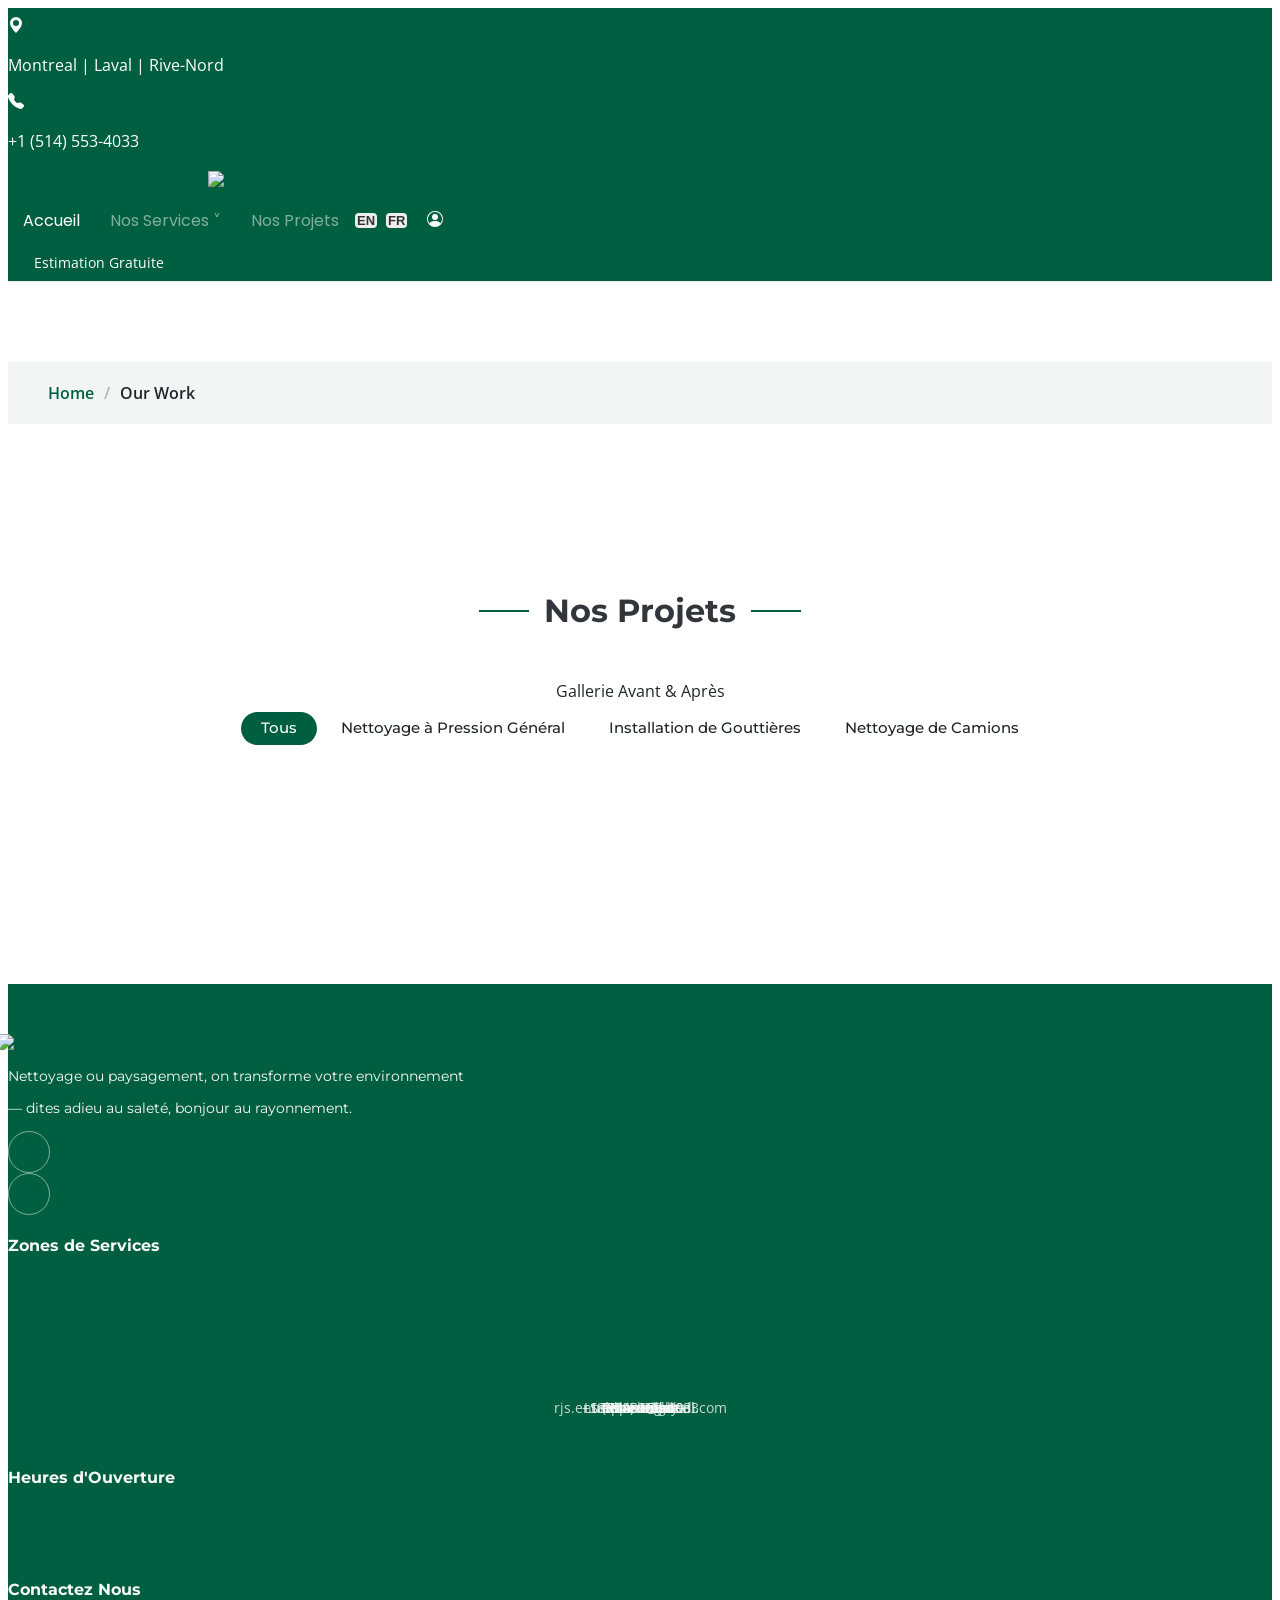
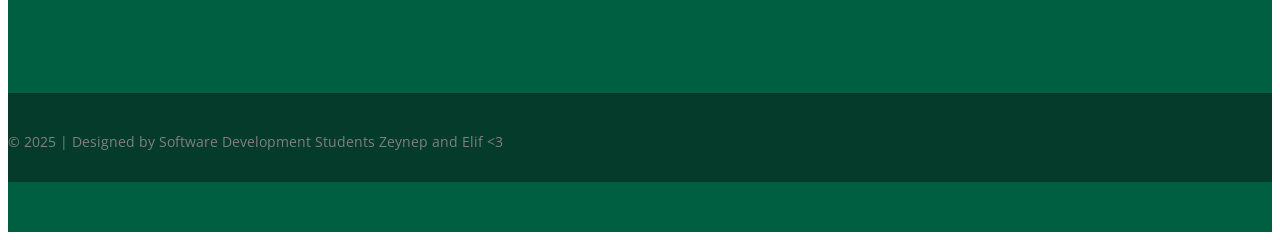
==== Append/Append/portfolio-details.html @ 07cd7de1 "updated the new header for the rest of the pages" ====
<!DOCTYPE html>
<html lang="en">

<head>
  <meta charset="utf-8">
  <meta content="width=device-width, initial-scale=1.0" name="viewport">
  <title>Our Work - RJS Entretien</title>

  <!-- TAB LOGOS -->
  <link rel="icon" href="assets/img/Black on Transparent Shape Only.png" media="(prefers-color-scheme: light)">
  <link rel="icon" href="assets/img/White on Transparent Shape Only.png" media="(prefers-color-scheme: dark)">

  <!-- FONTS -->
  <link href="https://fonts.googleapis.com" rel="preconnect">
  <link href="https://fonts.gstatic.com" rel="preconnect" crossorigin>
  <link href="https://fonts.googleapis.com/css2?family=Open+Sans:ital,wght@0,300;0,400;0,500;0,600;0,700;0,800;1,300;1,400;1,500;1,600;1,700;1,800&family=Montserrat:ital,wght@0,100;0,200;0,300;0,400;0,500;0,600;0,700;0,800;0,900;1,100;1,200;1,300;1,400;1,500;1,600;1,700;1,800;1,900&family=Poppins:ital,wght@0,100;0,200;0,300;0,400;0,500;0,600;0,700;0,800;0,900;1,100;1,200;1,300;1,400;1,500;1,600;1,700;1,800;1,900&display=swap" rel="stylesheet">

  <!-- VENDOR CSS FILES -->
  <link href="assets/vendor/bootstrap/css/bootstrap.min.css" rel="stylesheet">
  <link href="assets/vendor/bootstrap-icons/bootstrap-icons.css" rel="stylesheet">
  <link href="assets/vendor/aos/aos.css" rel="stylesheet">
  <link href="assets/vendor/glightbox/css/glightbox.min.css" rel="stylesheet">
  <link href="assets/vendor/swiper/swiper-bundle.min.css" rel="stylesheet">

  <!-- MAIN CSS FILE -->
  <link href="assets/css/main.css" rel="stylesheet">
</head>

<body class="portfolio-details-page">

<header id="header" class="header d-flex align-items-center fixed-top"> 
  <div class="container-fluid d-flex align-items-center justify-content-between">
    <!-- Hamburger toggle icon (mobile only, left-most) -->
    <i class="mobile-nav-toggle d-xl-none bi bi-list"></i>

    <!-- LEFT: CONTACT INFO -->
    <div class="contact-info d-flex flex-column align-items-start">
      <div class="address d-flex align-items-center mb-2">
        <svg xmlns="http://www.w3.org/2000/svg" width="16" height="16" fill="white" class="bi bi-geo-alt-fill" viewBox="0 0 16 16">
          <path d="M8 16s6-5.686 6-10A6 6 0 0 0 2 6c0 4.314 6 10 6 10m0-7a3 3 0 1 1 0-6 3 3 0 0 1 0 6"/></svg>
          <p id="location" class="mb-0 ms-2">Montreal | Laval | North-Shore</p></div><div class="phone d-flex align-items-center">
            <svg xmlns="http://www.w3.org/2000/svg" width="16" height="16" fill="white" class="bi bi-telephone-fill" viewBox="0 0 16 16">
              <path fill-rule="evenodd" d="M1.885.511a1.745 1.745 0 0 1 2.61.163L6.29 2.98c.329.423.445.974.315 1.494l-.547 2.19a.68.68 0 0 0 .178.643l2.457 2.457a.68.68 0 0 0 .644.178l2.189-.547a1.75 1.75 0 0 1 1.494.315l2.306 1.794c.829.645.905 1.87.163 2.611l-1.034 1.034c-.74.74-1.846 1.065-2.877.702a18.6 18.6 0 0 1-7.01-4.42 18.6 18.6 0 0 1-4.42-7.009c-.362-1.03-.037-2.137.703-2.877z"/></svg>
              <p class="mb-0 ms-2">+1 (514) 553-4033</p></div></div>

    <!-- CENTER: LOGO --> <div class="logo-wrapper d-flex justify-content-center flex-grow-1">
    <a href="index.html" class="logo d-flex align-items-center">
      <img src="assets/img/White on Transparent without text.png" alt="LOGO" style="max-height: 80px;"></a></div>

    <!-- RIGHT: NAV + BUTTONS -->
    <div class="right-header d-flex flex-column align-items-end">
    <!-- TOP ROW: NAV + LANG + ADMIN -->
    <div style="display: flex; align-items: center;">
    <!-- NAV MENU -->
    <nav id="navmenu" class="navmenu"> <ul>
      <li><a id="home" href="index.html#hero" class="active">Home</a></li>
      <li class="dropdown"><a id="services" href="services-details.html">
        <span>Our Services</span> <i class="bi bi-chevron-down toggle-dropdown"></i></a> <ul> 
          <li><a id="all_services" href="#">All Services</a></li> 
          <li class="dropdown"><a id="general_washing" href="#"><span>General Pressure Washing</span> 
            <i class="bi bi-chevron-down toggle-dropdown"></i></a> <ul> 
              <li><a id="driveway" href="#">Driveway Cleaning</a></li> 
              <li><a id="pavement" href="#">Pavement Cleaning</a></li> 
              <li><a id="roof" href="#">Roof Cleaning</a></li> 
              <li><a id="walls" href="#">Exterior Wall Cleaning</a></li> 
              <li><a id="stairs" href="#">Exterior Stairs Cleaning</a></li> 
              <li><a id="deck" href="#">Deck Cleaning</a></li> 
              <li><a id="balcony" href="#">Balcony Cleaning</a></li> 
              <li><a id="graffiti" href="#">Graffiti Cleaning</a></li> 
              <li><a id="gutters" href="#">Gutter Cleaning</a></li> </ul> </li> 
              <li><a id="trucks" href="#">Truck Cleaning</a></li> 
              <li><a id="gutter_installation" href="#">Gutter Installation</a></li> 
              <li><a id="polymer" href="#">Polymer Sand Installation</a></li> 
              <li><a id="sealant" href="#">Sealant Installation</a></li> 
              <li><a id="stain" href="#">Anti-stain Treatment</a></li> 
              <li><a id="paint" href="#">Paint stripping</a></li> 
              <li class="dropdown"><a id="landscape" href="#"><span>Landscaping</span> <i class="bi bi-chevron-down toggle-dropdown"></i></a> <ul> 
                <li><a id="lawn" href="#">Lawn Mowing</a></li> 
                <li><a id="hedge" href="#">Hedge Trimming</a></li> 
                <li><a id="branch" href="#">Branch Cutting</a></li> </ul> </li> </ul> </li> 
                <li><a id="our_work" href="portfolio-details.html">Our Work</a></li> </ul> 
              </nav> 
    
    <!-- LANG BUTTONS --> 
    <div class="lang-buttons ms-3"> 
      <button onclick="loadLanguage('en')">EN</button> 
      <button onclick="loadLanguage('fr')">FR</button> </div> 
      
    <!-- ADMIN LOGIN --> 
    <a class="admin-login ms-3" href="#"> <svg xmlns="http://www.w3.org/2000/svg" width="16" height="16" fill="white" class="bi bi-person-circle" viewBox="0 0 16 16"> <path d="M11 6a3 3 0 1 1-6 0 3 3 0 0 1 6 0z"/> <path fill-rule="evenodd" d="M0 8a8 8 0 1 1 16 0A8 8 0 0 1 0 8m8-7a7 7 0 0 0-5.468 11.37C3.242 11.226 4.805 10 8 10s4.757 1.225 5.468 2.37A7 7 0 0 0 8 1z"/> </svg> </a> </div> 
    
    <!-- ESTIMATION BUTTON --> 
    <div class="d-flex align-items-center mt-2"> 
      <a id="estimation" class="btn-getstarted mb-2" href="starter-page.html">Get A Free Estimation</a> 
    </div> 
  </div> 
</div> 
</header>

  <main class="main">

    <!-- Page Title -->
    <div class="page-title" data-aos="fade">
      <div class="heading">
        <div class="container">
          <nav class="breadcrumbs">
            <div class="container">
              <ol>
                <li><a href="index.html">Home</a></li>
                <li class="current">Our Work</li>
              </ol>
            </div>
          </nav>
        </div>
      </div>
    </div><!-- End Page Title -->

    <!-- Portfolio Details Section -->
    <!-- Portfolio Section -->
    <section id="portfolio" class="portfolio section">

      <!-- Section Title -->
      <div class="container section-title" data-aos="fade-up">
        <h2 class="translate" data-key="our_work">Our Work</h2>
        <p id="before_after">Before & After Gallery</p>
      </div><!-- End Section Title -->

      <div class="container">

        <div class="isotope-layout" data-default-filter="*" data-layout="masonry" data-sort="original-order">

          <ul class="portfolio-filters isotope-filters" data-aos="fade-up" data-aos-delay="100">
            <li id="all" data-filter="*" class="filter-active">All</li>
            <li class="translate" data-key="general_washing" data-filter=".filter-app">Pressure Washing</li>
            <li class="translate" data-key="gutter_installation" data-filter=".filter-product">Gutter Cleaning</li>
            <li class="translate" data-key="trucks" data-filter=".filter-branding">Truck Cleaning</li>
          </ul><!-- End Portfolio Filters -->

          <div class="row gy-4 isotope-container" data-aos="fade-up" data-aos-delay="200">

            <div class="col-lg-4 col-md-6 portfolio-item isotope-item filter-app">
              <img src="assets/img/3b-a.jpg" class="img-fluid" alt="">
              <div class="portfolio-info">
                <a href="assets/img/3b-a.jpg" title="" data-gallery="portfolio-gallery-app" class="glightbox preview-link"><i class="bi bi-zoom-in"></i></a>
                <a href="portfolio-details.html" title="More Details" class="details-link"><i class="bi bi-link-45deg"></i></a>
              </div>
            </div><!-- End Portfolio Item -->

            <div class="col-lg-4 col-md-6 portfolio-item isotope-item filter-product">
              <img src="assets/img/4b-a.jpg" class="img-fluid" alt="">
              <div class="portfolio-info">
                <a href="assets/img/4b-a.jpg" title="" data-gallery="portfolio-gallery-product" class="glightbox preview-link"><i class="bi bi-zoom-in"></i></a>
                <a href="portfolio-details.html" title="More Details" class="details-link"><i class="bi bi-link-45deg"></i></a>
              </div>
            </div><!-- End Portfolio Item -->

            <div class="col-lg-4 col-md-6 portfolio-item isotope-item filter-branding">
              <img src="assets/img/7b-a.jpg" class="img-fluid" alt="">
              <div class="portfolio-info">
                <a href="assets/img/7b-a.jpg" title="" data-gallery="portfolio-gallery-branding" class="glightbox preview-link"><i class="bi bi-zoom-in"></i></a>
                <a href="portfolio-details.html" title="More Details" class="details-link"><i class="bi bi-link-45deg"></i></a>
              </div>
            </div><!-- End Portfolio Item -->

            <div class="col-lg-4 col-md-6 portfolio-item isotope-item filter-app">
              <img src="assets/img/1b-a.jpg" class="img-fluid" alt="">
              <div class="portfolio-info">
                <a href="assets/img/1b-a.jpg" title="" data-gallery="portfolio-gallery-app" class="glightbox preview-link"><i class="bi bi-zoom-in"></i></a>
                <a href="portfolio-details.html" title="More Details" class="details-link"><i class="bi bi-link-45deg"></i></a>
              </div>
            </div><!-- End Portfolio Item -->

            <div class="col-lg-4 col-md-6 portfolio-item isotope-item filter-product">
              <img src="assets/img/6b-a.jpg" class="img-fluid" alt="">
              <div class="portfolio-info">
                <a href="assets/img/6b-a.jpg" title="" data-gallery="portfolio-gallery-product" class="glightbox preview-link"><i class="bi bi-zoom-in"></i></a>
                <a href="portfolio-details.html" title="More Details" class="details-link"><i class="bi bi-link-45deg"></i></a>
              </div>
            </div><!-- End Portfolio Item -->

            <div class="col-lg-4 col-md-6 portfolio-item isotope-item filter-branding">
              <img src="assets/img/2b-a.jpg" class="img-fluid" alt="">
              <div class="portfolio-info">
                <a href="assets/img/2b-a.jpg" title="" data-gallery="portfolio-gallery-branding" class="glightbox preview-link"><i class="bi bi-zoom-in"></i></a>
                <a href="portfolio-details.html" title="More Details" class="details-link"><i class="bi bi-link-45deg"></i></a>
              </div>
            </div><!-- End Portfolio Item -->

            <div class="col-lg-4 col-md-6 portfolio-item isotope-item filter-app">
              <img src="assets/img/5b-a.jpg" class="img-fluid" alt="">
              <div class="portfolio-info">
                <a href="assets/img/5b-a.jpg" title="" data-gallery="portfolio-gallery-app" class="glightbox preview-link"><i class="bi bi-zoom-in"></i></a>
                <a href="portfolio-details.html" title="More Details" class="details-link"><i class="bi bi-link-45deg"></i></a>
              </div>
            </div><!-- End Portfolio Item -->

          </div><!-- End Portfolio Container -->

        </div>

      </div>

    </section><!-- /Portfolio Section -->

    </section><!-- /Portfolio Details Section -->

  </main>

  <footer id="footer" class="footer position-relative light-background">

    <div class="container footer-top">
        <div class="row gy-4">
        <div class="col-lg-5 col-md-12 footer-about">
            <a href="index.html" class="logo d-flex">
                <img src="assets/img/White on Transparent without text.png" alt="LOGO" style="max-height: 100px; margin-left: -210px;">
            </a>
            <p id="slogan">Dirt's worst nightmare.</p><p id="slogan2">We bring the pressure, you enjoy the shine.</p>
            <div class="social-links d-flex mt-4">
            <a href=""><i class="bi bi-facebook"></i></a>
            <a href=""><i class="bi bi-instagram"></i></a>
            </div>
        </div>
    
        <div class="col-lg-2 col-6 footer-links">
            <h4 class="translate" data-key="services_areas">Service Zones</h4>
            <ul>
            <li><a href="#">Montreal</a></li>
            <li><a href="#">Rive-Nord</a></li>
            <li><a href="#">Repentigny</a></li>
            <li><a href="#">Laval</a></li>
            <li><a href="#">Mascouche</a></li>
            <li><a href="#">Terrebonne</a></li>
            <li><a href="#">Blainville</a></li>
            <li><a href="#">Saint-Eustache</a></li>
            </ul>
        </div>
    
        <div class="col-lg-2 col-6 footer-links">
            <h4 id="opening_hours">Opening Hours</h4>
            <ul>
            <li><a id="days" href="#">Monday - Friday</a></li>
            <li><a href="#">8h00 - 20h00</a></li>
            </ul>
        </div>
    
        <div class="col-lg-2 col-6 footer-links">
            <h4 id="contact">Contact Us</h4>
            <ul>
            <li><a href="#">+1 (514) 553-4033</a></li>
            <li><a href="#">rjs.entreprise@gmail.com</a></li>
            </ul>
        </div>
    
    
        </div>
    </div>
    
    <div class="container-fluid copyright text-center mt-4">
        <p>© <span>2025 | Designed by Software Development Students Zeynep and Elif <3</span><div class="credits">
        </div>
    </div>
    
    </footer>

  <!-- Scroll Top -->
  <a href="#" id="scroll-top" class="scroll-top d-flex align-items-center justify-content-center"><i class="bi bi-arrow-up-short"></i></a>

  <!-- Preloader -->
  <div id="preloader"></div>

  <!-- Vendor JS Files -->
  <script src="assets/vendor/bootstrap/js/bootstrap.bundle.min.js"></script>
  <script src="assets/vendor/php-email-form/validate.js"></script>
  <script src="assets/vendor/aos/aos.js"></script>
  <script src="assets/vendor/glightbox/js/glightbox.min.js"></script>
  <script src="assets/vendor/purecounter/purecounter_vanilla.js"></script>
  <script src="assets/vendor/imagesloaded/imagesloaded.pkgd.min.js"></script>
  <script src="assets/vendor/isotope-layout/isotope.pkgd.min.js"></script>
  <script src="assets/vendor/swiper/swiper-bundle.min.js"></script>

  <!-- Main JS File -->
  <script src="assets/js/main.js"></script>
  <script src="assets/js/language.js"></script>

</body>

</html>
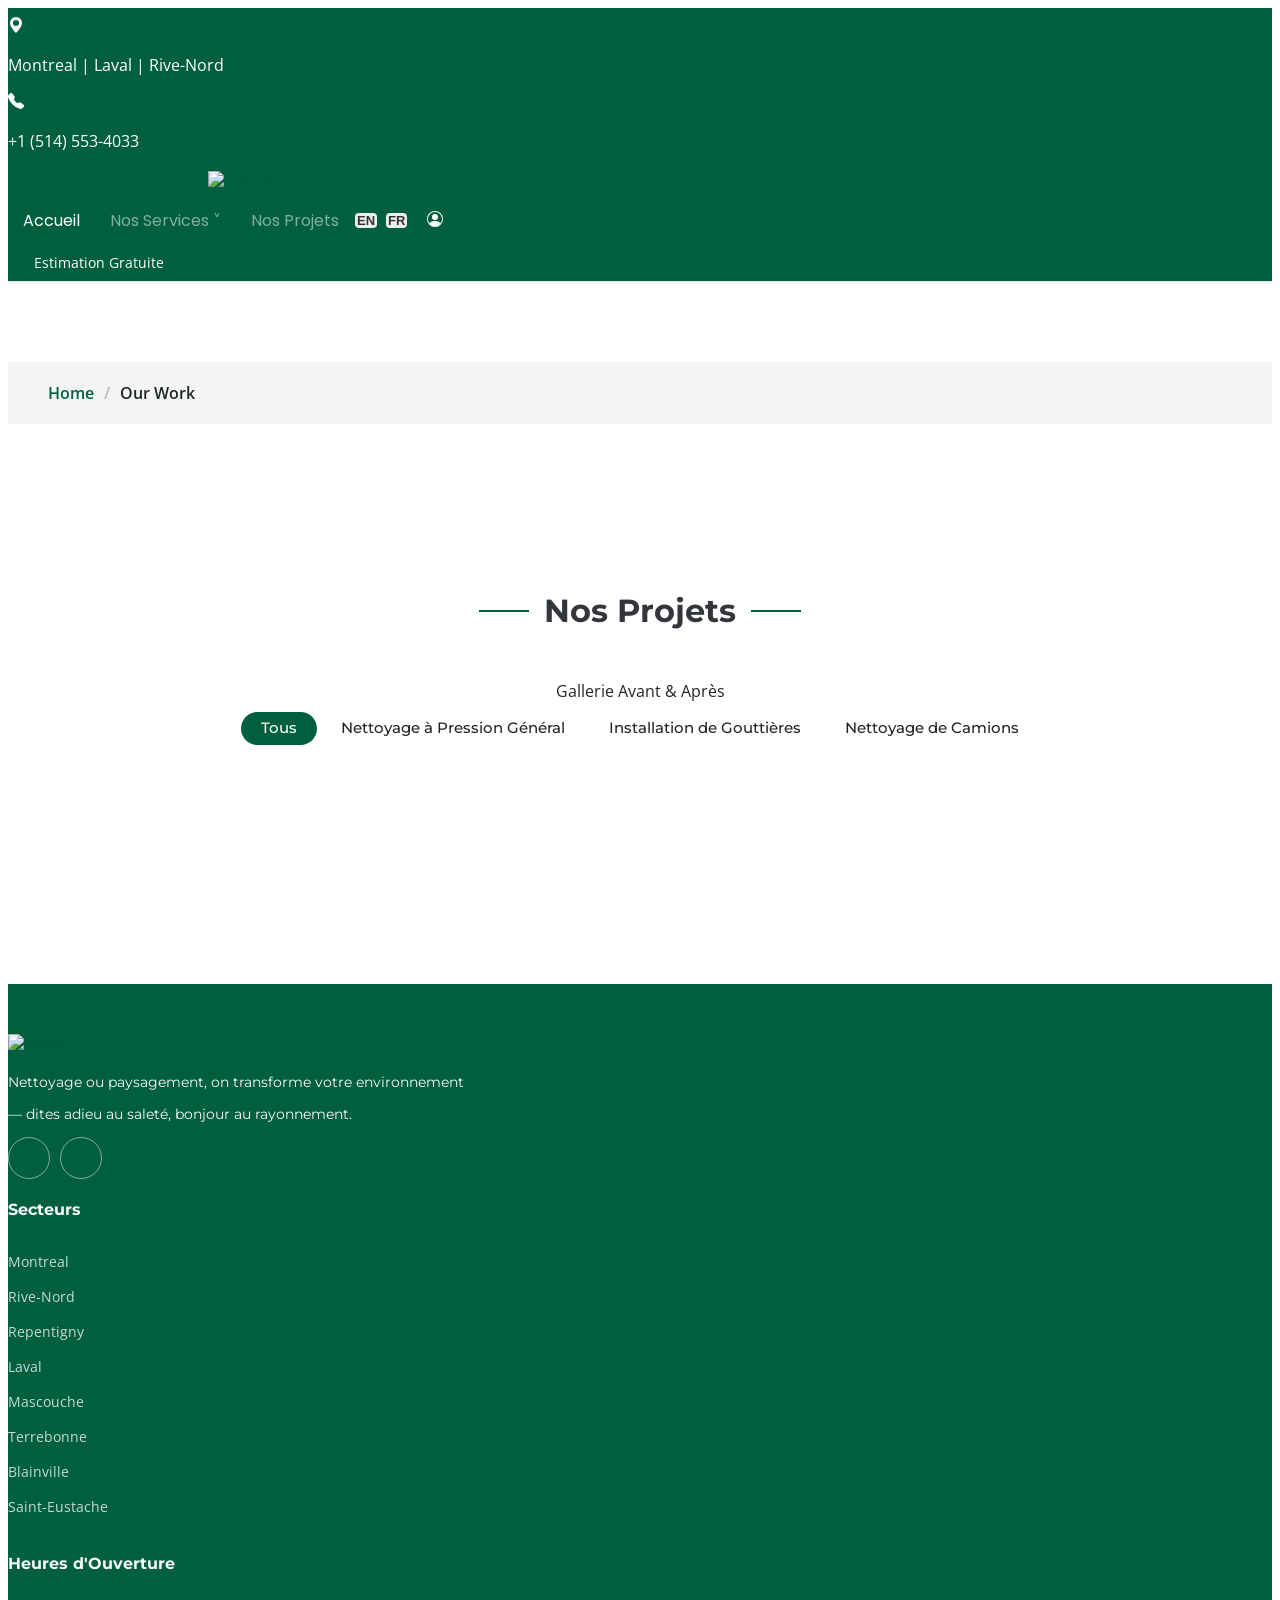
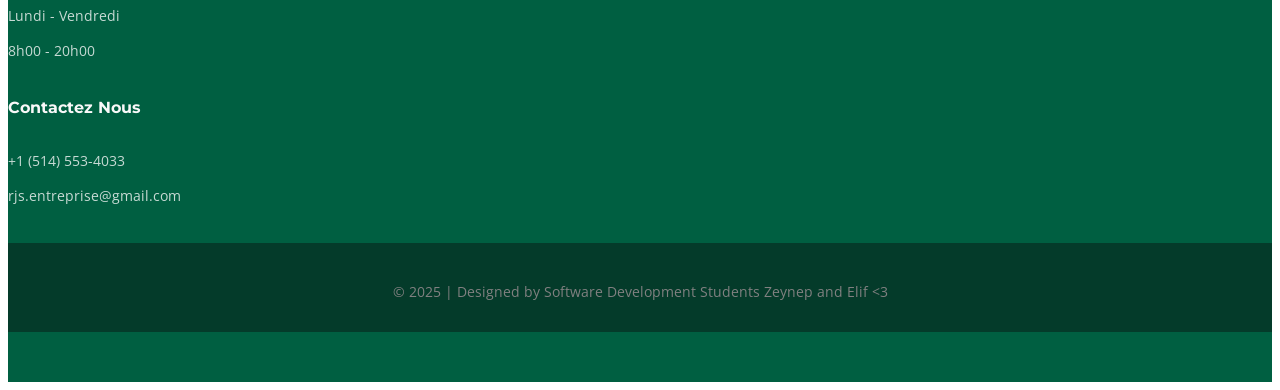
==== commit 58cbe4e8: "Fixed the footer & Estimation page layout!" ====
--- a/Append/Append/portfolio-details.html
+++ b/Append/Append/portfolio-details.html
@@ -270,12 +270,10 @@
 
   <!-- Vendor JS Files -->
   <script src="assets/vendor/bootstrap/js/bootstrap.bundle.min.js"></script>
-  <script src="assets/vendor/php-email-form/validate.js"></script>
   <script src="assets/vendor/aos/aos.js"></script>
   <script src="assets/vendor/glightbox/js/glightbox.min.js"></script>
   <script src="assets/vendor/purecounter/purecounter_vanilla.js"></script>
   <script src="assets/vendor/imagesloaded/imagesloaded.pkgd.min.js"></script>
-  <script src="assets/vendor/isotope-layout/isotope.pkgd.min.js"></script>
   <script src="assets/vendor/swiper/swiper-bundle.min.js"></script>
 
   <!-- Main JS File -->
--- a/Append/Append/assets/css/main.css
+++ b/Append/Append/assets/css/main.css
@@ -0,0 +1,3326 @@
+/* Make vehicle quantity select dropdowns smaller */
+.vehicle-qty-select {
+  width: 120px;
+  min-width: 100px;
+  max-width: 140px;
+  padding: 6px 16px;
+  font-size: 16px;
+  height: 40px;
+  margin-left: 6px;
+  box-sizing: border-box;
+}
+
+/*--------------------------------------------------------------
+# Font & Color Variables
+# Help: https://bootstrapmade.com/color-system/
+--------------------------------------------------------------*/
+
+/* UPDATED CSS ELEMENTS */
+
+.lang-buttons {
+  display: flex;
+  gap: 5px;
+  margin: 0 16px;
+}
+
+.lang-buttons button {
+  background-color: #eee;
+  border: none;
+  padding: 0px 2px;
+  margin-right: 4px;
+  cursor: pointer;
+  border-radius: 4px;
+  font-weight: 600;
+  color: #333;
+  font-size: 13px;
+  transition: background-color 0.3s;
+}
+
+.lang-buttons button:hover {
+  background-color: var(--accent-color);
+  color: var(--contrast-color);
+}
+
+.services-pricing-list .service-images img[alt="graffiti_icon"],
+.services-pricing-list .service-images img[alt="stain_icon"] {
+    width: 75px;
+    height: auto;
+    top: -10px; /* Adjust the value to move up */
+    left: -15px; 
+    position: relative;
+
+}
+
+.services-pricing-list .service-images img {
+  width: 50px;
+  height: auto;
+}
+
+.portfolio-details-page .header {
+  --background-color: #005f41;
+  --heading-color: #ffffff;
+  --nav-color: rgba(255, 255, 255, 0.5);
+  --nav-hover-color: #ffffff;
+}
+
+.starter-page-page .header {
+  --background-color: #005f41;
+  --heading-color: #ffffff;
+  --nav-color: rgba(255, 255, 255, 0.5);
+  --nav-hover-color: #ffffff;
+}
+
+.features .features-item ul {
+  list-style: none;
+  padding: 0;
+}
+
+.features .features-item ul li {
+  padding-bottom: 10px;
+  display: flex;
+  align-items: flex-start;
+  font-size: 18px; /* Add font size */
+    line-height: 1.5; /* Add line height */
+}
+
+.features .features-item ul li:last-child {
+  padding-bottom: 0;
+}
+
+.features .features-item ul i {
+  font-size: 20px;
+  padding-right: 4px;
+  color: var(--accent-color);
+}
+
+
+.hero-contact-button {
+  margin-top: 20px;
+  position: absolute;
+  padding: 15px 20px;
+  background-color: #005f41;
+  color: white;
+  font-size: 16px;
+  text-decoration: none;
+  border: 5px solid white;
+  border-radius: 10px; /* Rounded corners */
+  font-weight: bold;
+  transition: background-color 0.3s ease;}
+
+.hero-contact-button:hover {
+  color: var(--contrast-color);
+  background: color-mix(in srgb, var(--accent-color), transparent 15%)
+}
+
+#portfolio .btn-success{
+  margin-bottom: 50px;
+  margin-top: 50px;
+  width: 100%;
+}
+
+h2{
+  margin-bottom: 50px;
+}
+
+#services .btn-success{
+  margin-top: 100px;
+}
+
+#services .landscaping_icon img{
+  width: 48px;
+  height: auto;
+  margin-left: 8px;
+}
+
+#services .graffiti_icon img{
+  width: 75px;
+  height: auto;
+  margin-left: -15px;
+}
+
+#services .stain_icon img {
+  width: 75px;
+  height: auto;
+  margin-left: -12px;
+
+}
+
+.services .service-item .icon {
+  width: 48px;
+  height: 48px;
+  position: relative;
+  margin-right: 50px;
+  line-height: 0;
+}
+
+.services .service-item .icon i {
+  color: color-mix(in srgb, var(--default-color), transparent 30%);
+  font-size: 56px;
+  transition: ease-in-out 0.3s;
+  z-index: 2;
+  position: relative;
+}
+
+.services .service-item .icon:before {
+  position: absolute;
+  content: "";
+  height: 30px;
+  width: 30px;
+  background: color-mix(in srgb, var(--accent-color), transparent 70%);
+  border-radius: 50px;
+  z-index: 1;
+  bottom: -15px;
+  right: -15px;
+  transition: 0.3s;
+}
+
+.contact-info svg,
+.contact-info p {
+    color: #fff;
+    
+}
+
+.btn-lang {
+  color: #fff;
+  padding-left: 40px;
+  padding-right: 40px;
+  border-radius: 4px;
+  text-decoration: none;
+}
+
+.logo {
+  margin-left: 200px; /* Adjust this value as needed */
+}
+
+.services-details-page .header {
+  --background-color: #005f41;
+  --heading-color: #ffffff;
+  --nav-color: rgba(255, 255, 255, 0.5);
+  --nav-hover-color: #ffffff;
+}
+
+.services {
+  padding: 20px;
+}
+
+.service {
+  display: flex;
+  flex-direction: row; /* Default: content on left, image on right */
+  margin-bottom: 20px;
+  border: 1px solid #ddd;
+  padding: 15px;
+}
+
+.service .reverse { /* The .reverse class should be inside .service */
+  flex-direction: row-reverse; /* Flips the order */
+}
+
+.service-content {
+  flex: 1;
+  padding: 10px;
+}
+
+.service-image {
+  flex: 1;
+  display: flex;
+  justify-content: center;
+  align-items: center;
+  background-color: #f0f0f0; /* Placeholder background */
+}
+
+.service-image img {
+  max-width: 100%;
+  max-height: 100%;
+  object-fit: contain; /* Adjust as needed */
+}
+
+.description {
+  margin-bottom: 15px;
+}
+
+.choose-service {
+  background-color: #005f41;
+  color: white;
+  padding: 10px 20px;
+  border: none;
+  cursor: pointer;
+  border-radius: 5px;
+}
+
+.copyright {
+  width: 100%;
+  max-width: 100%;
+  color: gray; /* Set text color to gray */
+  background-color: #043b2a;
+}
+
+.services-pricing {
+  padding: 20px;
+  font-family: sans-serif;
+}
+
+.services-pricing-container {
+  max-width: 800px;
+  margin: 0 auto;
+}
+
+.services-pricing-header {
+  display: flex;
+  justify-content: space-between;
+  margin-bottom: 20px;
+}
+
+.services-pricing-header h4 {
+font-weight: bold;
+}
+
+.services-pricing-list {
+  border: 1px solid #ccc;
+  padding: 10px;
+}
+
+.service-item {
+  display: grid;
+  grid-template-columns: 30px 1fr 550px 100px;
+  align-items: center;
+  gap: 10px;
+  padding: 10px;
+  border-bottom: 1px solid #eee;
+}
+
+.service-item:last-child {
+  border-bottom: none;
+}
+
+.service-item input[type="checkbox"] {
+  margin: 0;
+}
+
+.service-item label {
+  margin: 0;
+}
+
+.service-images {
+  width: 80px;
+  height: 50px;
+  background-color: transparent;
+}
+
+.service-price {
+  text-align: right;
+  font-weight: bold;
+  font-size: larger;
+}
+
+.show-more-button {
+  display: block;
+  margin: 20px auto;
+  padding: 10px 20px;
+  background-color: #005f41;
+  color: white;
+  border: none;
+  cursor: pointer;
+  width: 100%;
+  border-radius: 5px;
+  margin-bottom: 90px;
+}
+
+/* Fonts */
+:root {
+  --default-font: "Open Sans",  system-ui, -apple-system, "Segoe UI", Roboto, "Helvetica Neue", Arial, "Noto Sans", "Liberation Sans", sans-serif, "Apple Color Emoji", "Segoe UI Emoji", "Segoe UI Symbol", "Noto Color Emoji";
+  --heading-font: "Montserrat",  sans-serif;
+  --nav-font: "Poppins",  sans-serif;
+}
+
+/* Global Colors - The following color variables are used throughout the website. Updating them here will change the color scheme of the entire website */
+:root { 
+  --background-color: #ffffff; /* Background color for the entire website, including individual sections */
+  --default-color: #212529; /* Default color used for the majority of the text content across the entire website */
+  --heading-color: #32353a; /* Color for headings, subheadings and title throughout the website */
+  --accent-color: #005f41; /* Accent color that represents your brand on the website. It's used for buttons, links, and other elements that need to stand out */
+  --surface-color: #ffffff; /* The surface color is used as a background of boxed elements within sections, such as cards, icon boxes, or other elements that require a visual separation from the global background. */
+  --contrast-color: #ffffff; /* Contrast color for text, ensuring readability against backgrounds of accent, heading, or default colors. */
+}
+
+/* Nav Menu Colors - The following color variables are used specifically for the navigation menu. They are separate from the global colors to allow for more customization options */
+:root {
+  --nav-color: #3a3939;  /* The default color of the main navmenu links */
+  --nav-hover-color: #ffffff; /* Applied to main navmenu links when they are hovered over or active */
+  --nav-mobile-background-color: #ffffff; /* Used as the background color for mobile navigation menu */
+  --nav-dropdown-background-color: #ffffff; /* Used as the background color for dropdown items that appear when hovering over primary navigation items */
+  --nav-dropdown-color: #3a3939; /* Used for navigation links of the dropdown items in the navigation menu. */
+  --nav-dropdown-hover-color: #005f41; /* Similar to --nav-hover-color, this color is applied to dropdown navigation links when they are hovered over. */
+}
+
+/* Color Presets - These classes override global colors when applied to any section or element, providing reuse of the sam color scheme. */
+
+.light-background {
+  --background-color: #f9f9f9;
+  --surface-color: #ffffff;
+}
+
+.dark-background {
+  --background-color: #060606;
+  --default-color: #ffffff;
+  --heading-color: #ffffff;
+  --surface-color: #252525;
+  --contrast-color: #ffffff;
+}
+
+/* Smooth scroll */
+:root {
+  scroll-behavior: smooth;
+}
+
+/* VEHICLE ESTIMATOR FORM CSS */
+.truck-cleaning h1,
+.truck-cleaning h2 {
+  font-family: var(--heading-font);
+  color: var(--heading-color);
+  margin-bottom: 24px;
+  text-align: center;
+}
+
+.truck-cleaning form {
+  background: var(--surface-color);
+  border-radius: 8px;
+  padding: 30px;
+  max-width: 700px;
+  margin: 0 auto 40px;
+  box-shadow: 0 2px 10px rgba(0, 0, 0, 0.04);
+}
+
+.truck-cleaning fieldset {
+  border: none;
+  padding: 0;
+  margin-bottom: 20px;
+}
+
+.truck-cleaning legend {
+  font-weight: 600;
+  font-size: 18px;
+  margin-bottom: 12px;
+  color: var(--heading-color);
+  font-family: var(--heading-font);
+}
+
+.truck-cleaning label {
+  display: block;
+  margin-bottom: 16px;
+  font-weight: 500;
+  font-family: var(--default-font);
+  color: var(--default-color);
+}
+
+.truck-cleaning input[type="text"],
+.truck-cleaning input[type="email"],
+.truck-cleaning input[type="number"],
+.truck-cleaning select,
+.truck-cleaning textarea {
+  width: 100%;
+  padding: 10px 14px;
+  font-size: 16px;
+  font-family: var(--default-font);
+  border: 1px solid #ccc;
+  border-radius: 6px;
+  margin-top: 5px;
+  background-color: var(--background-color);
+  color: var(--default-color);
+  transition: border-color 0.3s ease;
+}
+
+.truck-cleaning input:focus,
+.truck-cleaning select:focus,
+.truck-cleaning textarea:focus {
+  border-color: var(--accent-color);
+  outline: none;
+}
+
+.truck-cleaning textarea {
+  resize: vertical;
+}
+
+.truck-cleaning input[type="checkbox"] {
+  transform: scale(1.2);
+  margin-right: 8px;
+  accent-color: var(--accent-color);
+}
+
+.truck-cleaning fieldset label {
+  display: inline-block;
+  width: 48%;
+  margin-bottom: 10px;
+  vertical-align: top;
+}
+
+.truck-cleaning #price-result {
+  font-size: 22px;
+  font-weight: bold;
+  color: var(--accent-color);
+  text-align: center;
+  margin-top: 20px;
+  margin-bottom: 30px;
+  font-family: var(--heading-font);
+}
+
+.truck-cleaning button {
+  background-color: var(--accent-color);
+  color: var(--contrast-color);
+  border: none;
+  padding: 14px 24px;
+  font-size: 16px;
+  border-radius: 6px;
+  cursor: pointer;
+  transition: background-color 0.3s ease;
+  font-family: var(--heading-font);
+}
+
+.truck-cleaning button:hover {
+  background-color: #004c35;
+}
+
+.truck-cleaning button:disabled {
+  background-color: #ccc;
+  cursor: not-allowed;
+}
+
+@media screen and (max-width: 600px) {
+  .truck-cleaning form {
+    padding: 20px;
+  }
+
+  .truck-cleaning fieldset label {
+    width: 100%;
+  }
+
+  .truck-cleaning button {
+    width: 100%;
+  }
+}
+
+/*--------------------------------------------------------------
+# General Styling & Shared Classes
+--------------------------------------------------------------*/
+body {
+  color: var(--default-color);
+  background-color: var(--background-color);
+  font-family: var(--default-font);
+}
+
+a {
+  color: var(--accent-color);
+  text-decoration: none;
+  transition: 0.3s;
+}
+
+a:hover {
+  color: color-mix(in srgb, var(--accent-color), transparent 25%);
+  text-decoration: none;
+}
+
+h1,
+h2,
+h3,
+h4,
+h5,
+h6 {
+  color: var(--heading-color);
+  font-family: var(--heading-font);
+}
+
+/*--------------------------------------------------------------
+# Global Header
+--------------------------------------------------------------*/
+.header {
+  color: var(--default-color);
+  background-color: var(--background-color);
+  padding: 8px 0;
+  transition: all 0.5s;
+  z-index: 997;
+}
+
+.header .logo {
+  line-height: 1;
+}
+
+.header .logo img {
+  max-height: 28px;
+  margin-right: 8px;
+}
+
+.header .logo h1 {
+  font-size: 24px;
+  margin: 0;
+  font-weight: 600;
+  color: var(--heading-color);
+}
+
+.header .logo span {
+  color: var(--accent-color);
+  font-size: 24px;
+  font-weight: 600;
+  padding-left: 3px;
+}
+
+.header .btn-getstarted,
+.header .btn-getstarted:focus {
+  color: var(--contrast-color);
+  background: var(--accent-color);
+  font-size: 14px;
+  padding: 8px 26px;
+  margin: 0;
+  border-radius: 4px;
+  transition: 0.3s;
+}
+
+.header .btn-getstarted:hover,
+.header .btn-getstarted:focus:hover {
+  color: var(--contrast-color);
+  background: color-mix(in srgb, var(--accent-color), transparent 15%);
+}
+
+
+/* ==== DESKTOP HEADER LAYOUT (DEFAULT) ==== */
+.header .contact-info {
+  order: 0;
+}
+
+.header .logo {
+  order: 1;
+}
+
+.header .navmenu {
+  order: 2;
+}
+
+.header .lang-buttons {
+  order: 3;
+}
+
+.header .admin-login {
+  order: 4;
+}
+
+.header .btn-getstarted {
+  order: 5;
+}
+
+/* DESKTOP vs MOBILE visibility */
+.header-desktop-only {
+  display: flex;
+}
+
+.mobile-nav-extras {
+  display: none;
+}
+
+@media (max-width: 767px) {
+  .service {
+    flex-direction: column !important;
+  }
+  .header .lang-buttons,
+  .header .lang-buttons button {
+    pointer-events: auto !important;
+    z-index: 1002;
+    position: relative;
+  }
+  .logo-wrapper {
+    pointer-events: none;
+  }
+  .logo-wrapper .logo {
+    pointer-events: auto;
+  }
+  .header .lang-buttons {
+    margin-right: 0px;
+    margin-top: 10px;
+    justify-content: flex-end !important;
+  }
+  .header {
+    min-height: 70px;
+    padding-top: 10px;
+    padding-bottom: 10px;
+  }
+  .logo {
+    display: flex;
+    justify-content: center;
+    align-items: center;
+    width: 100%;
+    margin: 0 auto !important;
+  }
+  .logo img {
+    max-height: 52px !important;
+    height: auto;
+  }
+  .logo-wrapper {
+    position: absolute;
+    left: 0;
+    right: 0;
+    top: 0;
+    bottom: 0;
+    display: flex;
+    justify-content: center;
+    align-items: center;
+    height: 100%;
+    pointer-events: none;
+  }
+  .logo-wrapper .logo {
+    pointer-events: auto;
+  }
+  .header .container-fluid {
+    position: relative;
+  }
+  .mobile-nav-toggle {
+    order: -1;
+    margin-right: 10px;
+    margin-left: 0;
+    position: static;
+    left: 0;
+    top: 0;
+    z-index: 1001;
+    font-size: 2rem;
+    color: var(--accent-color);
+    background: none;
+    border: none;
+    box-shadow: none;
+    display: flex !important;
+    align-items: center;
+  }
+
+  /* Hide contact info, admin icon, and estimation button on mobile; keep only language buttons */
+  .header .contact-info,
+  .header .admin-login,
+  .header .btn-getstarted {
+    display: none !important;
+  }
+  .header .lang-buttons {
+    display: flex !important;
+  }
+}
+
+/* ORIGINAL @MEDIA
+@media (max-width: 1200px) {
+  .header .logo {
+    order: 1;
+  }
+
+
+
+  .header .btn-getstarted {
+    order: 2;
+    margin: 0 15px 0 0;
+    padding: 6px 20px;
+  }
+
+  .header .navmenu {
+    order: 3;
+  }
+} */
+
+.scrolled .header {
+  box-shadow: 0 0 30px 10px rgba(0, 0, 0, 0.1);
+}
+
+/* Index Page Header
+------------------------------*/
+.index-page .header {
+  --background-color: rgba(255, 255, 255, 0);
+  --heading-color: #ffffff;
+  --nav-color: rgba(255, 255, 255, 0.5);
+  --nav-hover-color: #ffffff;
+}
+
+/* Index Page Header on Scroll
+------------------------------*/
+.index-page.scrolled .header {
+  --background-color: #005f41;
+  --heading-color: #32353a;
+  --nav-color: #ffffff;
+  --nav-hover-color: rgba(255, 255, 255, 0.5);;
+}
+
+/*--------------------------------------------------------------
+# Navigation Menu
+--------------------------------------------------------------*/
+/* Navmenu - Desktop */
+@media (min-width: 1200px) {
+  .navmenu {
+    padding: 0;
+  }
+
+  .navmenu ul {
+    margin: 0;
+    padding: 0;
+    display: flex;
+    list-style: none;
+    align-items: center;
+  }
+
+  .navmenu li {
+    position: relative;
+  }
+
+  .navmenu a,
+  .navmenu a:focus {
+    color: var(--nav-color);
+    padding: 18px 15px;
+    font-size: 16px;
+    font-family: var(--nav-font);
+    font-weight: 400;
+    display: flex;
+    align-items: center;
+    justify-content: space-between;
+    white-space: nowrap;
+    transition: 0.3s;
+  }
+
+  .navmenu a i,
+  .navmenu a:focus i {
+    font-size: 12px;
+    line-height: 0;
+    margin-left: 5px;
+    transition: 0.3s;
+  }
+
+  .navmenu li:last-child a {
+    padding-right: 0;
+  }
+
+  .navmenu li:hover>a,
+  .navmenu .active,
+  .navmenu .active:focus {
+    color: var(--nav-hover-color);
+  }
+
+  .navmenu .dropdown ul {
+    margin: 0;
+    padding: 10px 0;
+    background: var(--nav-dropdown-background-color);
+    display: block;
+    position: absolute;
+    visibility: hidden;
+    left: 14px;
+    top: 130%;
+    opacity: 0;
+    transition: 0.3s;
+    border-radius: 4px;
+    z-index: 99;
+    box-shadow: 0px 0px 30px rgba(0, 0, 0, 0.1);
+  }
+
+  .navmenu .dropdown ul li {
+    min-width: 200px;
+  }
+
+  .navmenu .dropdown ul a {
+    padding: 10px 20px;
+    font-size: 15px;
+    text-transform: none;
+    color: var(--nav-dropdown-color);
+  }
+
+  .navmenu .dropdown ul a i {
+    font-size: 12px;
+  }
+
+  .navmenu .dropdown ul a:hover,
+  .navmenu .dropdown ul .active:hover,
+  .navmenu .dropdown ul li:hover>a {
+    color: var(--nav-dropdown-hover-color);
+  }
+
+  .navmenu .dropdown:hover>ul {
+    opacity: 1;
+    top: 100%;
+    visibility: visible;
+  }
+
+  .navmenu .dropdown .dropdown ul {
+    top: 0;
+    left: -90%;
+    visibility: hidden;
+  }
+
+  .navmenu .dropdown .dropdown:hover>ul {
+    opacity: 1;
+    top: 0;
+    left: -100%;
+    visibility: visible;
+  }
+}
+
+/* Navmenu - Mobile */
+@media (max-width: 1199px) {
+  .mobile-nav-toggle {
+    color: var(--nav-color);
+    font-size: 28px;
+    line-height: 0;
+    margin-right: 10px;
+    cursor: pointer;
+    transition: color 0.3s;
+  }
+
+  .navmenu {
+    padding: 0;
+    z-index: 9997;
+  }
+
+  .navmenu ul {
+    display: none;
+    list-style: none;
+    position: absolute;
+    inset: 60px 20px 20px 20px;
+    padding: 10px 0;
+    margin: 0;
+    border-radius: 6px;
+    background-color: var(--nav-mobile-background-color);
+    overflow-y: auto;
+    transition: 0.3s;
+    z-index: 9998;
+    box-shadow: 0px 0px 30px rgba(0, 0, 0, 0.1);
+  }
+
+  .navmenu a,
+  .navmenu a:focus {
+    color: var(--nav-dropdown-color);
+    padding: 10px 20px;
+    font-family: var(--nav-font);
+    font-size: 17px;
+    font-weight: 500;
+    display: flex;
+    align-items: center;
+    justify-content: space-between;
+    white-space: nowrap;
+    transition: 0.3s;
+  }
+
+  .navmenu a i,
+  .navmenu a:focus i {
+    font-size: 12px;
+    line-height: 0;
+    margin-left: 5px;
+    width: 30px;
+    height: 30px;
+    display: flex;
+    align-items: center;
+    justify-content: center;
+    border-radius: 50%;
+    transition: 0.3s;
+    background-color: color-mix(in srgb, var(--accent-color), transparent 90%);
+  }
+
+  .navmenu a i:hover,
+  .navmenu a:focus i:hover {
+    background-color: var(--accent-color);
+    color: var(--contrast-color);
+  }
+
+  .navmenu a:hover,
+  .navmenu .active,
+  .navmenu .active:focus {
+    color: var(--nav-dropdown-hover-color);
+  }
+
+  .navmenu .active i,
+  .navmenu .active:focus i {
+    background-color: var(--accent-color);
+    color: var(--contrast-color);
+    transform: rotate(180deg);
+  }
+
+  .navmenu .dropdown ul {
+    position: static;
+    display: none;
+    z-index: 99;
+    padding: 10px 0;
+    margin: 10px 20px;
+    background-color: var(--nav-dropdown-background-color);
+    border: 1px solid color-mix(in srgb, var(--default-color), transparent 90%);
+    box-shadow: none;
+    transition: all 0.5s ease-in-out;
+  }
+
+  .navmenu .dropdown ul ul {
+    background-color: rgba(33, 37, 41, 0.1);
+  }
+
+  .navmenu .dropdown>.dropdown-active {
+    display: block;
+    background-color: rgba(33, 37, 41, 0.03);
+  }
+
+  .mobile-nav-active {
+    overflow: hidden;
+  }
+
+  .mobile-nav-active .mobile-nav-toggle {
+    color: #fff;
+    position: absolute;
+    font-size: 32px;
+    top: 15px;
+    right: 15px;
+    margin-right: 0;
+    z-index: 9999;
+  }
+
+  .mobile-nav-active .navmenu {
+    position: fixed;
+    overflow: hidden;
+    inset: 0;
+    background: rgba(33, 37, 41, 0.8);
+    transition: 0.3s;
+  }
+
+  .mobile-nav-active .navmenu>ul {
+    display: block;
+  }
+}
+
+/* ===== FOOTER STYLING ===== */
+.footer {
+  font-size: 14px;
+  padding-bottom: 50px;
+  position: relative;
+  color: #f9f9f9;
+  background-color: #005f41;
+}
+
+.footer h4 {
+  font-size: 16px;
+  font-weight: bold;
+  position: relative;
+  padding-bottom: 12px;
+  color: #f9f9f9;
+}
+
+.footer .footer-top {
+  padding-top: 50px;
+}
+
+.footer .footer-about .logo {
+  display: block;
+  text-align: left;
+  margin-left: 0 !important;
+}
+
+.footer .footer-about .logo img {
+  display: block;
+  max-height: 40px;
+  margin-left: 0 !important;
+  margin-right: auto;
+  margin-bottom: 20px;
+}
+
+.footer .footer-about .logo span {
+  font-size: 30px;
+  font-weight: 700;
+  letter-spacing: 1px;
+  font-family: var(--heading-font);
+}
+
+.footer .footer-about p {
+  font-size: 14px;
+  font-family: var(--heading-font);
+}
+
+/* Social links */
+.footer .social-links {
+  display: flex;
+  margin-top: 10px;
+}
+
+.footer .social-links a {
+  display: flex;
+  align-items: center;
+  justify-content: center;
+  width: 40px;
+  height: 40px;
+  border-radius: 50%;
+  font-size: 16px;
+  margin-right: 10px;
+  transition: 0.3s;
+  border: 1px solid color-mix(in srgb, #f9f9f9, transparent 50%);
+  color: color-mix(in srgb, #f9f9f9, transparent 50%);
+}
+
+.footer .social-links a:hover {
+  color: #f9f9f9;
+  border-color: #f9f9f9;
+}
+
+/* Footer links section */
+.footer .footer-links {
+  margin-bottom: 30px;
+}
+
+.footer .footer-links ul {
+  list-style: none;
+  padding: 0;
+  margin: 0;
+}
+
+.footer .footer-links ul li {
+  padding: 8px 0;
+}
+
+.footer .footer-links ul li:first-child {
+  padding-top: 0;
+}
+
+.footer .footer-links ul a {
+  color: color-mix(in srgb, #f9f9f9, transparent 20%);
+  text-decoration: none;
+  transition: color 0.3s ease;
+}
+
+.footer .footer-links ul a:hover {
+  color: #f9f9f9;
+}
+
+/* Contact section (optional if you want extra spacing) */
+.footer .footer-contact p {
+  margin-bottom: 5px;
+}
+
+/* Copyright */
+.footer .copyright {
+  padding-top: 25px;
+  padding-bottom: 25px;
+  text-align: center;
+}
+
+.footer .copyright p {
+  margin-bottom: 0;
+}
+
+.footer .credits {
+  margin-top: 6px;
+  font-size: 13px;
+}
+
+
+/*--------------------------------------------------------------
+# Preloader
+--------------------------------------------------------------*/
+#preloader {
+  position: fixed;
+  inset: 0;
+  z-index: 999999;
+  overflow: hidden;
+  background: var(--background-color);
+  transition: all 0.6s ease-out;
+}
+
+#preloader:before {
+  content: "";
+  position: fixed;
+  top: calc(50% - 30px);
+  left: calc(50% - 30px);
+  border: 6px solid #ffffff;
+  border-color: var(--accent-color) transparent var(--accent-color) transparent;
+  border-radius: 50%;
+  width: 60px;
+  height: 60px;
+  animation: animate-preloader 1.5s linear infinite;
+}
+
+@keyframes animate-preloader {
+  0% {
+    transform: rotate(0deg);
+  }
+
+  100% {
+    transform: rotate(360deg);
+  }
+}
+
+/*--------------------------------------------------------------
+# Scroll Top Button
+--------------------------------------------------------------*/
+.scroll-top {
+  position: fixed;
+  visibility: hidden;
+  opacity: 0;
+  right: 15px;
+  bottom: 15px;
+  z-index: 99999;
+  background-color: white;
+  width: 40px;
+  height: 40px;
+  border-radius: 4px;
+  transition: all 0.4s;
+}
+
+.scroll-top i {
+  font-size: 24px;
+  color: var(--accent-color);
+  line-height: 0;
+}
+
+.scroll-top:hover {
+  background-color: color-mix(in srgb, var(--accent-color), transparent 20%);
+  color: var(--contrast-color);
+}
+
+.scroll-top.active {
+  visibility: visible;
+  opacity: 1;
+}
+
+/*--------------------------------------------------------------
+# Disable aos animation delay on mobile devices
+--------------------------------------------------------------*/
+@media screen and (max-width: 768px) {
+  [data-aos-delay] {
+    transition-delay: 0 !important;
+  }
+}
+
+/*--------------------------------------------------------------
+# Global Page Titles & Breadcrumbs
+--------------------------------------------------------------*/
+.page-title {
+  color: var(--default-color);
+  background-color: var(--background-color);
+  position: relative;
+}
+
+.page-title .heading {
+  padding: 80px 0;
+  border-top: 1px solid color-mix(in srgb, var(--default-color), transparent 90%);
+}
+
+.page-title .heading h1 {
+  font-size: 38px;
+  font-weight: 700;
+}
+
+.page-title nav {
+  background-color: color-mix(in srgb, var(--default-color), transparent 95%);
+  padding: 20px 0;
+}
+
+.page-title nav ol {
+  display: flex;
+  flex-wrap: wrap;
+  list-style: none;
+  margin: 0;
+  font-size: 16px;
+  font-weight: 600;
+}
+
+.page-title nav ol li+li {
+  padding-left: 10px;
+}
+
+.page-title nav ol li+li::before {
+  content: "/";
+  display: inline-block;
+  padding-right: 10px;
+  color: color-mix(in srgb, var(--default-color), transparent 70%);
+}
+
+/*--------------------------------------------------------------
+# Global Sections
+--------------------------------------------------------------*/
+section,
+.section {
+  color: var(--default-color);
+  background-color: var(--background-color);
+  padding: 60px 0;
+  scroll-margin-top: 98px;
+  overflow: clip;
+}
+
+@media (max-width: 1199px) {
+
+  section,
+  .section {
+    scroll-margin-top: 64px;
+  }
+}
+
+/*--------------------------------------------------------------
+# Global Section Titles
+--------------------------------------------------------------*/
+.section-title {
+  text-align: center;
+  padding-bottom: 10px;
+  position: relative;
+}
+
+.section-title h2 {
+  font-size: 32px;
+  font-weight: 700;
+  position: relative;
+}
+
+.section-title h2:before,
+.section-title h2:after {
+  content: "";
+  width: 50px;
+  height: 2px;
+  background: var(--accent-color);
+  display: inline-block;
+}
+
+.section-title h2:before {
+  margin: 0 15px 10px 0;
+}
+
+.section-title h2:after {
+  margin: 0 0 10px 15px;
+}
+
+.section-title p {
+  margin-bottom: 0;
+}
+
+/*--------------------------------------------------------------
+# Hero Section
+--------------------------------------------------------------*/
+.hero {
+  width: 100%;
+  min-height: 100vh;
+  position: relative;
+  padding: 80px 0;
+  display: flex;
+  align-items: center;
+  justify-content: center;
+}
+
+.hero img {
+  position: absolute;
+  inset: 0;
+  display: block;
+  width: 100%;
+  height: 100%;
+  object-fit: cover;
+  z-index: 1;
+}
+
+.hero:before {
+  content: "";
+  background: color-mix(in srgb, var(--background-color), transparent 50%);
+  position: absolute;
+  inset: 0;
+  z-index: 2;
+}
+
+.hero .container {
+  position: relative;
+  z-index: 3;
+}
+
+.hero h2 {
+  margin: 0;
+  font-size: 44px;
+  font-weight: 700;
+}
+
+.hero p {
+  color: color-mix(in srgb, var(--default-color), transparent 20%);
+  margin: 5px 0 0 0;
+  font-size: 20px;
+}
+
+.hero .sign-up-form {
+  margin-top: 20px;
+  margin-bottom: 15px;
+  padding: 10px;
+  border-radius: 7px;
+  background: color-mix(in srgb, var(--default-color) 5%, white 90%);
+  box-shadow: 0 15px 30px 0 rgba(0, 0, 0, 0.1);
+  display: flex;
+}
+
+.hero .sign-up-form input[type=email] {
+  background-color: transparent;
+  border: 0;
+  padding: 4px 10px;
+  width: 100%;
+}
+
+.hero .sign-up-form input[type=email]:focus-visible {
+  outline: none;
+}
+
+.hero .sign-up-form input[type=submit] {
+  border: 0;
+  box-shadow: none;
+  background-color: var(--accent-color);
+  border-color: var(--accent-color);
+  padding: 8px 20px 10px 20px;
+  border-radius: 7px;
+  color: var(--contrast-color);
+  transition: 0.3s;
+}
+
+.hero .sign-up-form input[type=submit]:hover {
+  background-color: color-mix(in srgb, var(--accent-color), transparent 10%);
+}
+
+@media (max-width: 768px) {
+  .hero h2 {
+    font-size: 32px;
+  }
+
+  .hero p {
+    font-size: 18px;
+  }
+}
+
+/*--------------------------------------------------------------
+# Clients Section
+--------------------------------------------------------------*/
+.clients {
+  padding: 20px 0;
+}
+
+.clients .client-logo {
+  display: flex;
+  justify-content: center;
+  align-items: center;
+  overflow: hidden;
+}
+
+.clients .client-logo img {
+  padding: 20px 40px;
+  max-width: 90%;
+  transition: 0.3s;
+  opacity: 0.5;
+  filter: grayscale(100);
+}
+
+.clients .client-logo img:hover {
+  filter: none;
+  opacity: 1;
+}
+
+@media (max-width: 640px) {
+  .clients .client-logo img {
+    padding: 20px;
+  }
+}
+
+/*--------------------------------------------------------------
+# About Section
+--------------------------------------------------------------*/
+.about .content h3 {
+  font-size: 16px;
+  font-weight: 500;
+  line-height: 19px;
+  padding: 10px 20px;
+  background: color-mix(in srgb, var(--accent-color), transparent 95%);
+  color: var(--accent-color);
+  border-radius: 7px;
+  display: inline-block;
+}
+
+.about .content h2 {
+  font-weight: 700;
+}
+
+.about .content p:last-child {
+  margin-bottom: 0;
+}
+
+.about .content .read-more {
+  background: var(--accent-color);
+  color: var(--contrast-color);
+  font-family: var(--heading-font);
+  font-weight: 500;
+  font-size: 16px;
+  letter-spacing: 1px;
+  padding: 12px 24px;
+  border-radius: 5px;
+  transition: 0.3s;
+  display: inline-flex;
+  align-items: center;
+  justify-content: center;
+}
+
+.about .content .read-more i {
+  font-size: 18px;
+  margin-left: 5px;
+  line-height: 0;
+  transition: 0.3s;
+}
+
+.about .content .read-more:hover {
+  background: color-mix(in srgb, var(--accent-color), transparent 20%);
+  padding-right: 19px;
+}
+
+.about .content .read-more:hover i {
+  margin-left: 10px;
+}
+
+.about .icon-box {
+  background-color: var(--surface-color);
+  padding: 50px 40px;
+  box-shadow: 0px 10px 50px rgba(0, 0, 0, 0.1);
+  border-radius: 10px;
+  transition: all 0.3s ease-out 0s;
+}
+
+.about .icon-box i {
+  width: 80px;
+  height: 80px;
+  border-radius: 50%;
+  display: inline-flex;
+  align-items: center;
+  justify-content: center;
+  margin-bottom: 24px;
+  font-size: 32px;
+  line-height: 0;
+  transition: all 0.4s ease-out 0s;
+  background-color: color-mix(in srgb, var(--accent-color), transparent 95%);
+  color: var(--accent-color);
+}
+
+.about .icon-box h3 {
+  margin-bottom: 10px;
+  font-size: 24px;
+  font-weight: 700;
+}
+
+.about .icon-box p {
+  margin-bottom: 0;
+}
+
+.about .icon-box:hover i {
+  background-color: var(--accent-color);
+  color: var(--contrast-color);
+}
+
+.about .icon-boxes .col-md-6:nth-child(2) .icon-box,
+.about .icon-boxes .col-md-6:nth-child(4) .icon-box {
+  margin-top: -40px;
+}
+
+@media (max-width: 768px) {
+
+  .about .icon-boxes .col-md-6:nth-child(2) .icon-box,
+  .about .icon-boxes .col-md-6:nth-child(4) .icon-box {
+    margin-top: 0;
+  }
+}
+
+/*--------------------------------------------------------------
+# Stats Section
+--------------------------------------------------------------*/
+.stats {
+  position: relative;
+  padding: 120px 0;
+}
+
+.stats img {
+  position: absolute;
+  inset: 0;
+  display: block;
+  width: 100%;
+  height: 100%;
+  object-fit: cover;
+  z-index: 1;
+}
+
+.stats:before {
+  content: "";
+  background: color-mix(in srgb, var(--background-color), transparent 40%);
+  position: absolute;
+  inset: 0;
+  z-index: 2;
+}
+
+.stats .container {
+  position: relative;
+  z-index: 3;
+}
+
+.stats .stats-item {
+  padding: 30px;
+  width: 100%;
+}
+
+.stats .stats-item span {
+  font-size: 48px;
+  display: block;
+  color: var(--default-color);
+  font-weight: 700;
+}
+
+.stats .stats-item p {
+  padding: 0;
+  margin: 0;
+  font-family: var(--heading-font);
+  font-size: 16px;
+  font-weight: 700;
+  color: color-mix(in srgb, var(--default-color), transparent 40%);
+}
+
+/*--------------------------------------------------------------
+# Services Section
+--------------------------------------------------------------*/
+.services .service-item {
+  position: relative;
+  padding-top: 40px;
+}
+
+.services .service-item:before {
+  content: "";
+  position: absolute;
+  top: 0;
+  left: 0;
+  right: 0;
+  height: 2px;
+  background: color-mix(in srgb, var(--default-color), transparent 90%);
+}
+
+.services .service-item::after {
+  content: "";
+  position: absolute;
+  top: 0;
+  left: 0;
+  width: 30px;
+  height: 2px;
+  background: var(--accent-color);
+  border-right: 5px solid var(--background-color);
+}
+
+
+.services .service-item .title {
+  font-weight: 700;
+  margin-bottom: 15px;
+  font-size: 18px;
+}
+
+.services .service-item .title a {
+  color: var(--heading-color);
+}
+
+.services .service-item .title a:hover {
+  color: var(--accent-color);
+}
+
+.services .service-item .description {
+  line-height: 24px;
+  font-size: 14px;
+}
+
+/*--------------------------------------------------------------
+# Features Section
+--------------------------------------------------------------*/
+.features .features-item {
+  color: color-mix(in srgb, var(--default-color), transparent 20%);
+}
+
+.features .features-item+.features-item {
+  margin-top: 100px;
+}
+
+@media (max-width: 768px) {
+  .features .features-item+.features-item {
+    margin-top: 40px;
+  }
+}
+
+.features .features-item h3 {
+  font-weight: 700;
+  font-size: 26px;
+}
+
+.features .features-item .btn-get-started {
+  background-color: var(--accent-color);
+  color: var(--contrast-color);
+  padding: 8px 30px 10px 30px;
+  border-radius: 4px;
+}
+
+.features .features-item .btn-get-started:hover {
+  background-color: color-mix(in srgb, var(--accent-color), transparent 10%);
+}
+
+
+.features .features-item img {
+  border: 6px solid var(--surface-color);
+  box-shadow: 0 15px 30px -10px rgba(0, 0, 0, 0.1);
+}
+
+.features .features-item .features-img-bg {
+  position: relative;
+  min-height: 500px;
+}
+
+@media (max-width: 640px) {
+  .features .features-item .features-img-bg {
+    min-height: 300px;
+  }
+}
+
+.features .features-item .features-img-bg img {
+  position: absolute;
+  inset: 0;
+  display: block;
+  width: 100%;
+  height: 100%;
+  object-fit: cover;
+}
+
+.features .features-item .image-stack {
+  display: grid;
+  position: relative;
+  grid-template-columns: repeat(12, 1fr);
+}
+
+.features .features-item .image-stack .stack-back {
+  grid-column: 4/-1;
+  grid-row: 1;
+  width: 100%;
+  z-index: 1;
+}
+
+.features .features-item .image-stack .stack-front {
+  grid-row: 1;
+  grid-column: 1/span 8;
+  margin-top: 20%;
+  width: 100%;
+  z-index: 2;
+}
+
+/*--------------------------------------------------------------
+# Portfolio Section
+--------------------------------------------------------------*/
+.portfolio .portfolio-filters {
+  padding: 0;
+  margin: 0 auto 20px auto;
+  list-style: none;
+  text-align: center;
+}
+
+.portfolio .portfolio-filters li {
+  cursor: pointer;
+  display: inline-block;
+  padding: 8px 20px 10px 20px;
+  margin: 0;
+  font-size: 15px;
+  font-weight: 500;
+  line-height: 1;
+  margin-bottom: 5px;
+  border-radius: 50px;
+  transition: all 0.3s ease-in-out;
+  font-family: var(--heading-font);
+}
+
+.portfolio .portfolio-filters li:hover,
+.portfolio .portfolio-filters li.filter-active {
+  color: var(--contrast-color);
+  background-color: var(--accent-color);
+}
+
+.portfolio .portfolio-filters li:first-child {
+  margin-left: 0;
+}
+
+.portfolio .portfolio-filters li:last-child {
+  margin-right: 0;
+}
+
+@media (max-width: 575px) {
+  .portfolio .portfolio-filters li {
+    font-size: 14px;
+    margin: 0 0 10px 0;
+  }
+}
+
+.portfolio .portfolio-item {
+  position: relative;
+  overflow: hidden;
+}
+
+.portfolio .portfolio-item .portfolio-info {
+  opacity: 0;
+  position: absolute;
+  left: 12px;
+  right: 12px;
+  bottom: -100%;
+  z-index: 3;
+  transition: all ease-in-out 0.5s;
+  background: color-mix(in srgb, var(--background-color), transparent 10%);
+  padding: 15px;
+}
+
+.portfolio .portfolio-item .portfolio-info h4 {
+  font-size: 18px;
+  font-weight: 600;
+  padding-right: 50px;
+}
+
+.portfolio .portfolio-item .portfolio-info p {
+  color: color-mix(in srgb, var(--default-color), transparent 30%);
+  font-size: 14px;
+  margin-bottom: 0;
+  padding-right: 50px;
+}
+
+.portfolio .portfolio-item .portfolio-info .preview-link,
+.portfolio .portfolio-item .portfolio-info .details-link {
+  position: absolute;
+  right: 50px;
+  font-size: 24px;
+  top: calc(50% - 14px);
+  color: color-mix(in srgb, var(--default-color), transparent 30%);
+  transition: 0.3s;
+  line-height: 0;
+}
+
+.portfolio .portfolio-item .portfolio-info .preview-link:hover,
+.portfolio .portfolio-item .portfolio-info .details-link:hover {
+  color: var(--accent-color);
+}
+
+.portfolio .portfolio-item .portfolio-info .details-link {
+  right: 14px;
+  font-size: 28px;
+}
+
+.portfolio .portfolio-item:hover .portfolio-info {
+  opacity: 1;
+  bottom: 0;
+}
+
+/*--------------------------------------------------------------
+# Pricing Section
+--------------------------------------------------------------*/
+.pricing {
+  padding: 60px 0 120px 0;
+}
+
+.pricing .section-title {
+  margin-bottom: 40px;
+}
+
+.pricing .pricing-item {
+  background-color: var(--surface-color);
+  box-shadow: 0 3px 20px -2px rgba(0, 0, 0, 0.1);
+  padding: 60px 40px;
+  height: 100%;
+  position: relative;
+  border-radius: 15px;
+}
+
+.pricing h3 {
+  font-weight: 600;
+  margin-bottom: 15px;
+  font-size: 20px;
+  text-align: center;
+}
+
+.pricing .icon {
+  margin: 30px auto 20px auto;
+  width: 70px;
+  height: 70px;
+  background: var(--accent-color);
+  border-radius: 50%;
+  display: flex;
+  align-items: center;
+  justify-content: center;
+  transition: 0.3s;
+  transform-style: preserve-3d;
+}
+
+.pricing .icon i {
+  color: var(--background-color);
+  font-size: 28px;
+  transition: ease-in-out 0.3s;
+  line-height: 0;
+}
+
+.pricing .icon::before {
+  position: absolute;
+  content: "";
+  height: 86px;
+  width: 86px;
+  border-radius: 50%;
+  background: color-mix(in srgb, var(--accent-color), transparent 80%);
+  transition: all 0.3s ease-out 0s;
+  transform: translateZ(-1px);
+}
+
+.pricing .icon::after {
+  position: absolute;
+  content: "";
+  height: 102px;
+  width: 102px;
+  border-radius: 50%;
+  background: color-mix(in srgb, var(--accent-color), transparent 90%);
+  transition: all 0.3s ease-out 0s;
+  transform: translateZ(-2px);
+}
+
+.pricing h4 {
+  font-size: 48px;
+  color: var(--accent-color);
+  font-weight: 700;
+  font-family: var(--heading-font);
+  margin-bottom: 25px;
+  text-align: center;
+}
+
+.pricing h4 sup {
+  font-size: 28px;
+}
+
+.pricing h4 span {
+  color: color-mix(in srgb, var(--default-color), transparent 50%);
+  font-size: 18px;
+  font-weight: 400;
+}
+
+.pricing ul {
+  padding: 20px 0;
+  list-style: none;
+  color: color-mix(in srgb, var(--default-color), transparent 20%);
+  text-align: left;
+  line-height: 20px;
+}
+
+.pricing ul li {
+  padding: 10px 0;
+  display: flex;
+  align-items: center;
+}
+
+.pricing ul i {
+  color: #059652;
+  font-size: 24px;
+  padding-right: 3px;
+}
+
+.pricing ul .na {
+  color: color-mix(in srgb, var(--default-color), transparent 70%);
+}
+
+.pricing ul .na i {
+  color: color-mix(in srgb, var(--default-color), transparent 70%);
+}
+
+.pricing ul .na span {
+  text-decoration: line-through;
+}
+
+.pricing .buy-btn {
+  color: color-mix(in srgb, var(--default-color), transparent 20%);
+  display: inline-block;
+  padding: 8px 40px 10px 40px;
+  border-radius: 50px;
+  border: 1px solid color-mix(in srgb, var(--default-color), transparent 80%);
+  transition: none;
+  font-size: 16px;
+  font-weight: 600;
+  font-family: var(--heading-font);
+  transition: 0.3s;
+}
+
+.pricing .buy-btn:hover {
+  background-color: var(--accent-color);
+  color: var(--contrast-color);
+}
+
+.pricing .featured {
+  z-index: 10;
+  border: 3px solid var(--accent-color);
+}
+
+@media (min-width: 992px) {
+  .pricing .featured {
+    transform: scale(1.15);
+  }
+}
+
+/*--------------------------------------------------------------
+# Faq Section
+--------------------------------------------------------------*/
+.faq .content h3 {
+  font-weight: 400;
+  font-size: 34px;
+}
+
+.faq .content p {
+  font-size: 15px;
+  color: color-mix(in srgb, var(--default-color), transparent 30%);
+}
+
+.faq .faq-container .faq-item {
+  background-color: var(--surface-color);
+  position: relative;
+  padding: 20px;
+  margin-bottom: 20px;
+  box-shadow: 0px 5px 25px 0px rgba(0, 0, 0, 0.1);
+  overflow: hidden;
+}
+
+.faq .faq-container .faq-item:last-child {
+  margin-bottom: 0;
+}
+
+.faq .faq-container .faq-item h3 {
+  font-weight: 600;
+  font-size: 18px;
+  line-height: 24px;
+  margin: 0 30px 0 0;
+  transition: 0.3s;
+  cursor: pointer;
+  display: flex;
+  align-items: flex-start;
+}
+
+.faq .faq-container .faq-item h3 .num {
+  color: var(--accent-color);
+  padding-right: 5px;
+}
+
+.faq .faq-container .faq-item h3:hover {
+  color: var(--accent-color);
+}
+
+.faq .faq-container .faq-item .faq-content {
+  display: grid;
+  grid-template-rows: 0fr;
+  transition: 0.3s ease-in-out;
+  visibility: hidden;
+  opacity: 0;
+}
+
+.faq .faq-container .faq-item .faq-content p {
+  margin-bottom: 0;
+  overflow: hidden;
+}
+
+.faq .faq-container .faq-item .faq-toggle {
+  position: absolute;
+  top: 20px;
+  right: 20px;
+  font-size: 16px;
+  line-height: 0;
+  transition: 0.3s;
+  cursor: pointer;
+}
+
+.faq .faq-container .faq-item .faq-toggle:hover {
+  color: var(--accent-color);
+}
+
+.faq .faq-container .faq-active h3 {
+  color: var(--accent-color);
+}
+
+.faq .faq-container .faq-active .faq-content {
+  grid-template-rows: 1fr;
+  visibility: visible;
+  opacity: 1;
+  padding-top: 10px;
+}
+
+.faq .faq-container .faq-active .faq-toggle {
+  transform: rotate(90deg);
+  color: var(--accent-color);
+}
+
+/*--------------------------------------------------------------
+# Team Section
+--------------------------------------------------------------*/
+.team .member {
+  position: relative;
+}
+
+.team .member .member-img {
+  margin: 0 80px;
+  border-radius: 50%;
+  overflow: hidden;
+  position: relative;
+  border: 4px solid var(--background-color);
+  box-shadow: 0 15px 35px -10px rgba(0, 0, 0, 0.2);
+}
+
+@media (max-width: 1024px) {
+  .team .member .member-img {
+    margin: 0 60px;
+  }
+}
+
+.team .member .member-img img {
+  position: relative;
+  z-index: 1;
+}
+
+.team .member .member-img .social {
+  position: absolute;
+  inset: 0;
+  background-color: rgba(0, 0, 0, 0.6);
+  display: flex;
+  justify-content: center;
+  align-items: center;
+  z-index: 2;
+  padding-bottom: 20px;
+  transition: 0.3s;
+  visibility: hidden;
+  opacity: 0;
+}
+
+.team .member .member-img .social a {
+  transition: 0.3s;
+  color: var(--contrast-color);
+  font-size: 20px;
+  margin: 0 8px;
+}
+
+.team .member .member-img .social a:hover {
+  color: var(--accent-color);
+}
+
+.team .member .member-info {
+  margin-top: 30px;
+}
+
+.team .member .member-info h4 {
+  font-weight: 700;
+  margin-bottom: 6px;
+  font-size: 18px;
+}
+
+.team .member .member-info span {
+  font-style: italic;
+  display: block;
+  font-size: 15px;
+  color: color-mix(in srgb, var(--default-color), transparent 40%);
+  margin-bottom: 10px;
+}
+
+.team .member .member-info p {
+  margin-bottom: 0;
+  font-size: 14px;
+}
+
+.team .member:hover .member-img .social {
+  padding-bottom: 0;
+  visibility: visible;
+  opacity: 1;
+}
+
+/*--------------------------------------------------------------
+# Call To Action Section
+--------------------------------------------------------------*/
+.call-to-action {
+  padding: 80px 0;
+  position: relative;
+  clip-path: inset(0);
+}
+
+.call-to-action img {
+  position: fixed;
+  top: 0;
+  left: 0;
+  display: block;
+  width: 100%;
+  height: 100%;
+  object-fit: cover;
+  z-index: 1;
+}
+
+.call-to-action:before {
+  content: "";
+  background: color-mix(in srgb, var(--background-color), transparent 50%);
+  position: absolute;
+  inset: 0;
+  z-index: 2;
+}
+
+.call-to-action .container {
+  position: relative;
+  z-index: 3;
+}
+
+.call-to-action h3 {
+  font-size: 28px;
+  font-weight: 700;
+  color: var(--default-color);
+}
+
+.call-to-action p {
+  color: var(--default-color);
+}
+
+.call-to-action .cta-btn {
+  font-family: var(--heading-font);
+  font-weight: 500;
+  font-size: 16px;
+  letter-spacing: 1px;
+  display: inline-block;
+  padding: 12px 40px;
+  border-radius: 5px;
+  transition: 0.5s;
+  margin: 10px;
+  border: 2px solid var(--contrast-color);
+  color: var(--contrast-color);
+}
+
+.call-to-action .cta-btn:hover {
+  background: var(--accent-color);
+  border: 2px solid var(--accent-color);
+}
+
+/*--------------------------------------------------------------
+# Testimonials Section
+--------------------------------------------------------------*/
+.testimonials .info h3 {
+  font-weight: 700;
+  font-size: 32px;
+}
+
+.testimonials .swiper {
+  box-shadow: 0 15px 30px 0 rgba(0, 0, 0, 0.05);
+  background-color: var(--surface-color);
+}
+
+.testimonials .testimonials-carousel,
+.testimonials .testimonials-slider {
+  overflow: hidden;
+}
+
+.testimonials .testimonial-item {
+  box-sizing: content-box;
+  min-height: 200px;
+  position: relative;
+  margin: 30px;
+}
+
+.testimonials .testimonial-item .testimonial-img {
+  width: 90px;
+  height: 90px;
+  border-radius: 50px;
+  border: 6px solid var(--background-color);
+  margin-right: 10px;
+}
+
+.testimonials .testimonial-item h3 {
+  font-size: 18px;
+  font-weight: bold;
+  margin: 10px 0 5px 0;
+}
+
+.testimonials .testimonial-item h4 {
+  color: color-mix(in srgb, var(--default-color), transparent 50%);
+  font-size: 14px;
+  margin: 0;
+}
+
+.testimonials .testimonial-item .stars {
+  margin: 10px 0;
+}
+
+.testimonials .testimonial-item .stars i {
+  color: #ffc107;
+  margin: 0 1px;
+}
+
+.testimonials .testimonial-item .quote-icon-left,
+.testimonials .testimonial-item .quote-icon-right {
+  color: color-mix(in srgb, var(--accent-color), transparent 60%);
+  font-size: 26px;
+  line-height: 0;
+}
+
+.testimonials .testimonial-item .quote-icon-left {
+  display: inline-block;
+  left: -5px;
+  position: relative;
+}
+
+.testimonials .testimonial-item .quote-icon-right {
+  display: inline-block;
+  right: -5px;
+  position: relative;
+  top: 10px;
+  transform: scale(-1, -1);
+}
+
+.testimonials .testimonial-item p {
+  font-style: italic;
+  margin: 15px auto 15px auto;
+}
+
+.testimonials .swiper-wrapper {
+  height: auto;
+}
+
+.testimonials .swiper-pagination {
+  margin-top: 20px;
+  margin-bottom: 20px;
+  position: relative;
+}
+
+.testimonials .swiper-pagination .swiper-pagination-bullet {
+  width: 10px;
+  height: 10px;
+  background-color: color-mix(in srgb, var(--default-color), transparent 85%);
+  opacity: 1;
+  border: none;
+}
+
+.testimonials .swiper-pagination .swiper-pagination-bullet-active {
+  background-color: var(--accent-color);
+}
+
+@media (max-width: 767px) {
+
+  .testimonials .testimonials-carousel,
+  .testimonials .testimonials-slider {
+    overflow: hidden;
+  }
+
+  .testimonials .testimonial-item {
+    margin: 15px;
+  }
+}
+
+/*--------------------------------------------------------------
+# Recent Posts Section
+--------------------------------------------------------------*/
+.recent-posts article {
+  background: var(--surface-color);
+  box-shadow: 0 4px 16px rgba(0, 0, 0, 0.1);
+  padding: 30px;
+  height: 100%;
+  border-radius: 10px;
+  overflow: hidden;
+}
+
+.recent-posts .post-img {
+  max-height: 240px;
+  margin: -30px -30px 15px -30px;
+  overflow: hidden;
+}
+
+.recent-posts .post-category {
+  font-size: 16px;
+  color: color-mix(in srgb, var(--default-color), transparent 50%);
+  margin-bottom: 10px;
+}
+
+.recent-posts .title {
+  font-size: 20px;
+  font-weight: 700;
+  padding: 0;
+  margin: 0 0 20px 0;
+}
+
+.recent-posts .title a {
+  color: var(--heading-color);
+  transition: 0.3s;
+}
+
+.recent-posts .title a:hover {
+  color: var(--accent-color);
+}
+
+.recent-posts .post-author-img {
+  width: 50px;
+  border-radius: 50%;
+  margin-right: 15px;
+}
+
+.recent-posts .post-author {
+  font-weight: 600;
+  margin-bottom: 5px;
+}
+
+.recent-posts .post-date {
+  font-size: 14px;
+  color: color-mix(in srgb, var(--default-color), transparent 50%);
+  margin-bottom: 0;
+}
+
+/*--------------------------------------------------------------
+# Contact Section
+--------------------------------------------------------------*/
+.contact .info-item {
+  background: color-mix(in srgb, var(--default-color), transparent 96%);
+  padding: 30px;
+}
+
+.contact .info-item i {
+  font-size: 38px;
+  line-height: 0;
+  color: var(--accent-color);
+}
+
+.contact .info-item h3 {
+  font-size: 20px;
+  font-weight: 700;
+  margin: 20px 0 10px 0;
+}
+
+.contact .info-item p {
+  padding: 0;
+  line-height: 24px;
+  font-size: 14px;
+  margin-bottom: 0;
+}
+
+.contact .php-email-form {
+  background: color-mix(in srgb, var(--default-color), transparent 96%);
+  padding: 30px;
+  height: 100%;
+}
+
+.contact .php-email-form input[type=text],
+.contact .php-email-form input[type=email],
+.contact .php-email-form textarea {
+  font-size: 14px;
+  padding: 10px 15px;
+  box-shadow: none;
+  border-radius: 0;
+  color: var(--default-color);
+  background-color: color-mix(in srgb, var(--background-color), transparent 50%);
+  border-color: color-mix(in srgb, var(--default-color), transparent 80%);
+}
+
+.contact .php-email-form input[type=text]:focus,
+.contact .php-email-form input[type=email]:focus,
+.contact .php-email-form textarea:focus {
+  border-color: var(--accent-color);
+}
+
+.contact .php-email-form input[type=text]::placeholder,
+.contact .php-email-form input[type=email]::placeholder,
+.contact .php-email-form textarea::placeholder {
+  color: color-mix(in srgb, var(--default-color), transparent 70%);
+}
+
+.contact .php-email-form button[type=submit] {
+  background: var(--accent-color);
+  color: var(--contrast-color);
+  border: 0;
+  padding: 10px 30px;
+  transition: 0.4s;
+  border-radius: 4px;
+}
+
+.contact .php-email-form button[type=submit]:hover {
+  background: color-mix(in srgb, var(--accent-color), transparent 20%);
+}
+
+/*--------------------------------------------------------------
+# Portfolio Details Section
+--------------------------------------------------------------*/
+.portfolio-details .portfolio-details-slider img {
+  width: 100%;
+}
+
+.portfolio-details .swiper-wrapper {
+  height: auto;
+}
+
+.portfolio-details .swiper-button-prev,
+.portfolio-details .swiper-button-next {
+  width: 48px;
+  height: 48px;
+}
+
+.portfolio-details .swiper-button-prev:after,
+.portfolio-details .swiper-button-next:after {
+  color: rgba(255, 255, 255, 0.8);
+  background-color: rgba(0, 0, 0, 0.15);
+  font-size: 24px;
+  border-radius: 50%;
+  width: 48px;
+  height: 48px;
+  display: flex;
+  align-items: center;
+  justify-content: center;
+  transition: 0.3s;
+}
+
+.portfolio-details .swiper-button-prev:hover:after,
+.portfolio-details .swiper-button-next:hover:after {
+  background-color: rgba(0, 0, 0, 0.3);
+}
+
+@media (max-width: 575px) {
+
+  .portfolio-details .swiper-button-prev,
+  .portfolio-details .swiper-button-next {
+    display: none;
+  }
+}
+
+.portfolio-details .swiper-pagination {
+  margin-top: 20px;
+  position: relative;
+}
+
+.portfolio-details .swiper-pagination .swiper-pagination-bullet {
+  width: 10px;
+  height: 10px;
+  background-color: color-mix(in srgb, var(--default-color), transparent 85%);
+  opacity: 1;
+}
+
+.portfolio-details .swiper-pagination .swiper-pagination-bullet-active {
+  background-color: var(--accent-color);
+}
+
+.portfolio-details .portfolio-info h3 {
+  font-size: 22px;
+  font-weight: 700;
+  margin-bottom: 20px;
+  padding-bottom: 20px;
+  position: relative;
+}
+
+.portfolio-details .portfolio-info h3:after {
+  content: "";
+  position: absolute;
+  display: block;
+  width: 50px;
+  height: 3px;
+  background: var(--accent-color);
+  left: 0;
+  bottom: 0;
+}
+
+.portfolio-details .portfolio-info ul {
+  list-style: none;
+  padding: 0;
+  font-size: 15px;
+}
+
+.portfolio-details .portfolio-info ul li {
+  display: flex;
+  flex-direction: column;
+  padding-bottom: 15px;
+}
+
+.portfolio-details .portfolio-info ul strong {
+  text-transform: uppercase;
+  font-weight: 400;
+  color: color-mix(in srgb, var(--default-color), transparent 50%);
+  font-size: 14px;
+}
+
+.portfolio-details .portfolio-info .btn-visit {
+  padding: 8px 40px;
+  background: var(--accent-color);
+  color: var(--contrast-color);
+  border-radius: 50px;
+  transition: 0.3s;
+}
+
+.portfolio-details .portfolio-info .btn-visit:hover {
+  background: color-mix(in srgb, var(--accent-color), transparent 20%);
+}
+
+.portfolio-details .portfolio-description h2 {
+  font-size: 26px;
+  font-weight: 700;
+  margin-bottom: 20px;
+}
+
+.portfolio-details .portfolio-description p {
+  padding: 0;
+}
+
+.portfolio-details .portfolio-description .testimonial-item {
+  padding: 30px 30px 0 30px;
+  position: relative;
+  background: color-mix(in srgb, var(--default-color), transparent 97%);
+  margin-bottom: 50px;
+}
+
+.portfolio-details .portfolio-description .testimonial-item .testimonial-img {
+  width: 90px;
+  border-radius: 50px;
+  border: 6px solid var(--background-color);
+  float: left;
+  margin: 0 10px 0 0;
+}
+
+.portfolio-details .portfolio-description .testimonial-item h3 {
+  font-size: 18px;
+  font-weight: bold;
+  margin: 15px 0 5px 0;
+  padding-top: 20px;
+}
+
+.portfolio-details .portfolio-description .testimonial-item h4 {
+  font-size: 14px;
+  color: #6c757d;
+  margin: 0;
+}
+
+.portfolio-details .portfolio-description .testimonial-item .quote-icon-left,
+.portfolio-details .portfolio-description .testimonial-item .quote-icon-right {
+  color: color-mix(in srgb, var(--accent-color), transparent 50%);
+  font-size: 26px;
+  line-height: 0;
+}
+
+.portfolio-details .portfolio-description .testimonial-item .quote-icon-left {
+  display: inline-block;
+  left: -5px;
+  position: relative;
+}
+
+.portfolio-details .portfolio-description .testimonial-item .quote-icon-right {
+  display: inline-block;
+  right: -5px;
+  position: relative;
+  top: 10px;
+  transform: scale(-1, -1);
+}
+
+.portfolio-details .portfolio-description .testimonial-item p {
+  font-style: italic;
+  margin: 0 0 15px 0 0 0;
+  padding: 0;
+}
+
+/*--------------------------------------------------------------
+# Service Details Section
+--------------------------------------------------------------*/
+.service-details .service-box {
+  background-color: var(--surface-color);
+  padding: 20px;
+  box-shadow: 0px 2px 20px rgba(0, 0, 0, 0.1);
+}
+
+.service-details .service-box+.service-box {
+  margin-top: 30px;
+}
+
+.service-details .service-box h4 {
+  font-size: 20px;
+  font-weight: 700;
+  border-bottom: 2px solid color-mix(in srgb, var(--default-color), transparent 92%);
+  padding-bottom: 15px;
+  margin-bottom: 15px;
+}
+
+.service-details .services-list {
+  background-color: var(--surface-color);
+}
+
+.service-details .services-list a {
+  color: color-mix(in srgb, var(--default-color), transparent 20%);
+  background-color: color-mix(in srgb, var(--default-color), transparent 96%);
+  display: flex;
+  align-items: center;
+  padding: 12px 15px;
+  margin-top: 15px;
+  transition: 0.3s;
+}
+
+.service-details .services-list a:first-child {
+  margin-top: 0;
+}
+
+.service-details .services-list a i {
+  font-size: 16px;
+  margin-right: 8px;
+  color: var(--accent-color);
+}
+
+.service-details .services-list a.active {
+  color: var(--contrast-color);
+  background-color: var(--accent-color);
+}
+
+.service-details .services-list a.active i {
+  color: var(--contrast-color);
+}
+
+.service-details .services-list a:hover {
+  background-color: color-mix(in srgb, var(--accent-color), transparent 95%);
+  color: var(--accent-color);
+}
+
+.service-details .download-catalog a {
+  color: var(--default-color);
+  display: flex;
+  align-items: center;
+  padding: 10px 0;
+  transition: 0.3s;
+  border-top: 1px solid color-mix(in srgb, var(--default-color), transparent 90%);
+}
+
+.service-details .download-catalog a:first-child {
+  border-top: 0;
+  padding-top: 0;
+}
+
+.service-details .download-catalog a:last-child {
+  padding-bottom: 0;
+}
+
+.service-details .download-catalog a i {
+  font-size: 24px;
+  margin-right: 8px;
+  color: var(--accent-color);
+}
+
+.service-details .download-catalog a:hover {
+  color: var(--accent-color);
+}
+
+.service-details .help-box {
+  background-color: var(--accent-color);
+  color: var(--contrast-color);
+  margin-top: 30px;
+  padding: 30px 15px;
+}
+
+.service-details .help-box .help-icon {
+  font-size: 48px;
+}
+
+.service-details .help-box h4,
+.service-details .help-box a {
+  color: var(--contrast-color);
+}
+
+.service-details .services-img {
+  margin-bottom: 20px;
+}
+
+.service-details h3 {
+  font-size: 26px;
+  font-weight: 700;
+}
+
+.service-details p {
+  font-size: 15px;
+}
+
+.service-details ul {
+  list-style: none;
+  padding: 0;
+  font-size: 15px;
+}
+
+.service-details ul li {
+  padding: 5px 0;
+  display: flex;
+  align-items: center;
+}
+
+.service-details ul i {
+  font-size: 20px;
+  margin-right: 8px;
+  color: var(--accent-color);
+}
+
+/*--------------------------------------------------------------
+# Blog Posts Section
+--------------------------------------------------------------*/
+.blog-posts article {
+  background-color: var(--surface-color);
+  box-shadow: 0 4px 16px rgba(0, 0, 0, 0.1);
+  padding: 30px;
+  height: 100%;
+  border-radius: 10px;
+  overflow: hidden;
+}
+
+.blog-posts .post-img {
+  max-height: 240px;
+  margin: -30px -30px 15px -30px;
+  overflow: hidden;
+}
+
+.blog-posts .post-category {
+  font-size: 16px;
+  color: color-mix(in srgb, var(--default-color), transparent 40%);
+  margin-bottom: 10px;
+}
+
+.blog-posts .title {
+  font-size: 20px;
+  font-weight: 700;
+  padding: 0;
+  margin: 0 0 20px 0;
+}
+
+.blog-posts .title a {
+  color: var(--heading-color);
+  transition: 0.3s;
+}
+
+.blog-posts .title a:hover {
+  color: var(--accent-color);
+}
+
+.blog-posts .post-author-img {
+  width: 50px;
+  border-radius: 50%;
+  margin-right: 15px;
+}
+
+.blog-posts .post-author {
+  font-weight: 600;
+  margin-bottom: 5px;
+}
+
+.blog-posts .post-date {
+  font-size: 14px;
+  color: color-mix(in srgb, var(--default-color), transparent 40%);
+  margin-bottom: 0;
+}
+
+/*--------------------------------------------------------------
+# Blog Pagination Section
+--------------------------------------------------------------*/
+.blog-pagination {
+  padding-top: 0;
+  color: color-mix(in srgb, var(--default-color), transparent 40%);
+}
+
+.blog-pagination ul {
+  display: flex;
+  padding: 0;
+  margin: 0;
+  list-style: none;
+}
+
+.blog-pagination li {
+  margin: 0 5px;
+  transition: 0.3s;
+}
+
+.blog-pagination li a {
+  color: color-mix(in srgb, var(--default-color), transparent 40%);
+  padding: 7px 16px;
+  display: flex;
+  align-items: center;
+  justify-content: center;
+}
+
+.blog-pagination li a.active,
+.blog-pagination li a:hover {
+  background: var(--accent-color);
+  color: var(--contrast-color);
+}
+
+.blog-pagination li a.active a,
+.blog-pagination li a:hover a {
+  color: var(--contrast-color);
+}
+
+/*--------------------------------------------------------------
+# Blog Details Section
+--------------------------------------------------------------*/
+.blog-details {
+  padding-bottom: 30px;
+}
+
+.blog-details .article {
+  background-color: var(--surface-color);
+  padding: 30px;
+  box-shadow: 0 4px 16px rgba(0, 0, 0, 0.1);
+}
+
+.blog-details .post-img {
+  margin: -30px -30px 20px -30px;
+  overflow: hidden;
+}
+
+.blog-details .title {
+  color: var(--heading-color);
+  font-size: 28px;
+  font-weight: 700;
+  padding: 0;
+  margin: 30px 0;
+}
+
+.blog-details .content {
+  margin-top: 20px;
+}
+
+.blog-details .content h3 {
+  font-size: 22px;
+  margin-top: 30px;
+  font-weight: bold;
+}
+
+.blog-details .content blockquote {
+  overflow: hidden;
+  background-color: color-mix(in srgb, var(--default-color), transparent 95%);
+  padding: 60px;
+  position: relative;
+  text-align: center;
+  margin: 20px 0;
+}
+
+.blog-details .content blockquote p {
+  color: var(--default-color);
+  line-height: 1.6;
+  margin-bottom: 0;
+  font-style: italic;
+  font-weight: 500;
+  font-size: 22px;
+}
+
+.blog-details .content blockquote:after {
+  content: "";
+  position: absolute;
+  left: 0;
+  top: 0;
+  bottom: 0;
+  width: 3px;
+  background-color: var(--accent-color);
+  margin-top: 20px;
+  margin-bottom: 20px;
+}
+
+.blog-details .meta-top {
+  margin-top: 20px;
+  color: color-mix(in srgb, var(--default-color), transparent 40%);
+}
+
+.blog-details .meta-top ul {
+  display: flex;
+  flex-wrap: wrap;
+  list-style: none;
+  align-items: center;
+  padding: 0;
+  margin: 0;
+}
+
+.blog-details .meta-top ul li+li {
+  padding-left: 20px;
+}
+
+.blog-details .meta-top i {
+  font-size: 16px;
+  margin-right: 8px;
+  line-height: 0;
+  color: color-mix(in srgb, var(--default-color), transparent 40%);
+}
+
+.blog-details .meta-top a {
+  color: color-mix(in srgb, var(--default-color), transparent 40%);
+  font-size: 14px;
+  display: inline-block;
+  line-height: 1;
+}
+
+.blog-details .meta-bottom {
+  padding-top: 10px;
+  border-top: 1px solid color-mix(in srgb, var(--default-color), transparent 90%);
+}
+
+.blog-details .meta-bottom i {
+  color: color-mix(in srgb, var(--default-color), transparent 40%);
+  display: inline;
+}
+
+.blog-details .meta-bottom a {
+  color: color-mix(in srgb, var(--default-color), transparent 40%);
+  transition: 0.3s;
+}
+
+.blog-details .meta-bottom a:hover {
+  color: var(--accent-color);
+}
+
+.blog-details .meta-bottom .cats {
+  list-style: none;
+  display: inline;
+  padding: 0 20px 0 0;
+  font-size: 14px;
+}
+
+.blog-details .meta-bottom .cats li {
+  display: inline-block;
+}
+
+.blog-details .meta-bottom .tags {
+  list-style: none;
+  display: inline;
+  padding: 0;
+  font-size: 14px;
+}
+
+.blog-details .meta-bottom .tags li {
+  display: inline-block;
+}
+
+.blog-details .meta-bottom .tags li+li::before {
+  padding-right: 6px;
+  color: var(--default-color);
+  content: ",";
+}
+
+.blog-details .meta-bottom .share {
+  font-size: 16px;
+}
+
+.blog-details .meta-bottom .share i {
+  padding-left: 5px;
+}
+
+/*--------------------------------------------------------------
+# Blog Author Section
+--------------------------------------------------------------*/
+.blog-author {
+  padding: 10px 0 40px 0;
+}
+
+.blog-author .author-container {
+  background-color: var(--surface-color);
+  padding: 20px;
+  box-shadow: 0 4px 16px rgba(0, 0, 0, 0.1);
+}
+
+.blog-author img {
+  max-width: 120px;
+  margin-right: 20px;
+}
+
+.blog-author h4 {
+  font-weight: 600;
+  font-size: 20px;
+  margin-bottom: 0px;
+  padding: 0;
+  color: color-mix(in srgb, var(--default-color), transparent 20%);
+}
+
+.blog-author .social-links {
+  margin: 0 10px 10px 0;
+}
+
+.blog-author .social-links a {
+  color: color-mix(in srgb, var(--default-color), transparent 60%);
+  margin-right: 5px;
+}
+
+.blog-author p {
+  font-style: italic;
+  color: color-mix(in srgb, var(--default-color), transparent 30%);
+  margin-bottom: 0;
+}
+
+/*--------------------------------------------------------------
+# Blog Comments Section
+--------------------------------------------------------------*/
+.blog-comments {
+  padding: 10px 0;
+}
+
+.blog-comments .comments-count {
+  font-weight: bold;
+}
+
+.blog-comments .comment {
+  margin-top: 30px;
+  position: relative;
+}
+
+.blog-comments .comment .comment-img {
+  margin-right: 14px;
+}
+
+.blog-comments .comment .comment-img img {
+  width: 60px;
+}
+
+.blog-comments .comment h5 {
+  font-size: 16px;
+  margin-bottom: 2px;
+}
+
+.blog-comments .comment h5 a {
+  font-weight: bold;
+  color: var(--default-color);
+  transition: 0.3s;
+}
+
+.blog-comments .comment h5 a:hover {
+  color: var(--accent-color);
+}
+
+.blog-comments .comment h5 .reply {
+  padding-left: 10px;
+  color: color-mix(in srgb, var(--default-color), transparent 20%);
+}
+
+.blog-comments .comment h5 .reply i {
+  font-size: 20px;
+}
+
+.blog-comments .comment time {
+  display: block;
+  font-size: 14px;
+  color: color-mix(in srgb, var(--default-color), transparent 40%);
+  margin-bottom: 5px;
+}
+
+.blog-comments .comment.comment-reply {
+  padding-left: 40px;
+}
+
+/*--------------------------------------------------------------
+# Comment Form Section
+--------------------------------------------------------------*/
+.comment-form {
+  padding-top: 10px;
+}
+
+.comment-form form {
+  background-color: var(--surface-color);
+  margin-top: 30px;
+  padding: 30px;
+  box-shadow: 0 4px 16px rgba(0, 0, 0, 0.1);
+}
+
+.comment-form form h4 {
+  font-weight: bold;
+  font-size: 22px;
+}
+
+.comment-form form p {
+  font-size: 14px;
+}
+
+.comment-form form input {
+  background-color: var(--surface-color);
+  color: var(--default-color);
+  border: 1px solid color-mix(in srgb, var(--default-color), transparent 70%);
+  font-size: 14px;
+  border-radius: 4px;
+  padding: 10px 10px;
+}
+
+.comment-form form input:focus {
+  color: var(--default-color);
+  background-color: var(--surface-color);
+  box-shadow: none;
+  border-color: var(--accent-color);
+}
+
+.comment-form form input::placeholder {
+  color: color-mix(in srgb, var(--default-color), transparent 50%);
+}
+
+.comment-form form textarea {
+  background-color: var(--surface-color);
+  color: var(--default-color);
+  border: 1px solid color-mix(in srgb, var(--default-color), transparent 70%);
+  border-radius: 4px;
+  padding: 10px 10px;
+  font-size: 14px;
+  height: 120px;
+}
+
+.comment-form form textarea:focus {
+  color: var(--default-color);
+  box-shadow: none;
+  border-color: var(--accent-color);
+  background-color: var(--surface-color);
+}
+
+.comment-form form textarea::placeholder {
+  color: color-mix(in srgb, var(--default-color), transparent 50%);
+}
+
+.comment-form form .form-group {
+  margin-bottom: 25px;
+}
+
+.comment-form form .btn-primary {
+  border-radius: 4px;
+  padding: 10px 20px;
+  border: 0;
+  background-color: var(--accent-color);
+  color: var(--contrast-color);
+}
+
+.comment-form form .btn-primary:hover {
+  color: var(--contrast-color);
+  background-color: color-mix(in srgb, var(--accent-color), transparent 20%);
+}
+
+/*--------------------------------------------------------------
+# Widgets
+--------------------------------------------------------------*/
+.widgets-container {
+  background-color: var(--surface-color);
+  padding: 30px;
+  margin: 60px 0 30px 0;
+  box-shadow: 0 4px 16px rgba(0, 0, 0, 0.1);
+}
+
+.widget-title {
+  color: var(--heading-color);
+  font-size: 20px;
+  font-weight: 700;
+  padding: 0;
+  margin: 0 0 20px 0;
+}
+
+.widget-item {
+  margin-bottom: 40px;
+}
+
+.widget-item:last-child {
+  margin-bottom: 0;
+}
+
+.search-widget form {
+  background: var(--background-color);
+  border: 1px solid color-mix(in srgb, var(--default-color), transparent 70%);
+  padding: 3px 10px;
+  position: relative;
+  transition: 0.3s;
+}
+
+.search-widget form input[type=text] {
+  border: 0;
+  padding: 4px;
+  border-radius: 4px;
+  width: calc(100% - 40px);
+  background-color: var(--background-color);
+  color: var(--default-color);
+}
+
+.search-widget form input[type=text]:focus {
+  outline: none;
+}
+
+.search-widget form button {
+  background: var(--accent-color);
+  color: var(--contrast-color);
+  position: absolute;
+  top: 0;
+  right: 0;
+  bottom: 0;
+  border: 0;
+  font-size: 16px;
+  padding: 0 15px;
+  margin: -1px;
+  transition: 0.3s;
+  border-radius: 0 4px 4px 0;
+  line-height: 0;
+}
+
+.search-widget form button i {
+  line-height: 0;
+}
+
+.search-widget form button:hover {
+  background: color-mix(in srgb, var(--accent-color), transparent 20%);
+}
+
+.search-widget form:is(:focus-within) {
+  border-color: var(--accent-color);
+}
+
+.categories-widget ul {
+  list-style: none;
+  padding: 0;
+  margin: 0;
+}
+
+.categories-widget ul li {
+  padding-bottom: 10px;
+}
+
+.categories-widget ul li:last-child {
+  padding-bottom: 0;
+}
+
+.categories-widget ul a {
+  color: color-mix(in srgb, var(--default-color), transparent 20%);
+  transition: 0.3s;
+}
+
+.categories-widget ul a:hover {
+  color: var(--accent-color);
+}
+
+.categories-widget ul a span {
+  padding-left: 5px;
+  color: color-mix(in srgb, var(--default-color), transparent 50%);
+  font-size: 14px;
+}
+
+.recent-posts-widget .post-item {
+  display: flex;
+  margin-bottom: 15px;
+}
+
+.recent-posts-widget .post-item:last-child {
+  margin-bottom: 0;
+}
+
+.recent-posts-widget .post-item img {
+  width: 80px;
+  margin-right: 15px;
+}
+
+.recent-posts-widget .post-item h4 {
+  font-size: 15px;
+  font-weight: bold;
+  margin-bottom: 5px;
+}
+
+.recent-posts-widget .post-item h4 a {
+  color: var(--default-color);
+  transition: 0.3s;
+}
+
+.recent-posts-widget .post-item h4 a:hover {
+  color: var(--accent-color);
+}
+
+.recent-posts-widget .post-item time {
+  display: block;
+  font-style: italic;
+  font-size: 14px;
+  color: color-mix(in srgb, var(--default-color), transparent 50%);
+}
+
+.tags-widget {
+  margin-bottom: -10px;
+}
+
+.tags-widget ul {
+  list-style: none;
+  padding: 0;
+  margin: 0;
+}
+
+.tags-widget ul li {
+  display: inline-block;
+}
+
+.tags-widget ul a {
+  color: color-mix(in srgb, var(--default-color), transparent 30%);
+  font-size: 14px;
+  padding: 6px 14px;
+  margin: 0 6px 8px 0;
+  border: 1px solid color-mix(in srgb, var(--default-color), transparent 60%);
+  display: inline-block;
+  transition: 0.3s;
+}
+
+.tags-widget ul a:hover {
+  background: var(--accent-color);
+  color: var(--contrast-color);
+  border: 1px solid var(--accent-color);
+}
+
+.tags-widget ul a span {
+  padding-left: 5px;
+  color: color-mix(in srgb, var(--default-color), transparent 60%);
+  font-size: 14px;
+}
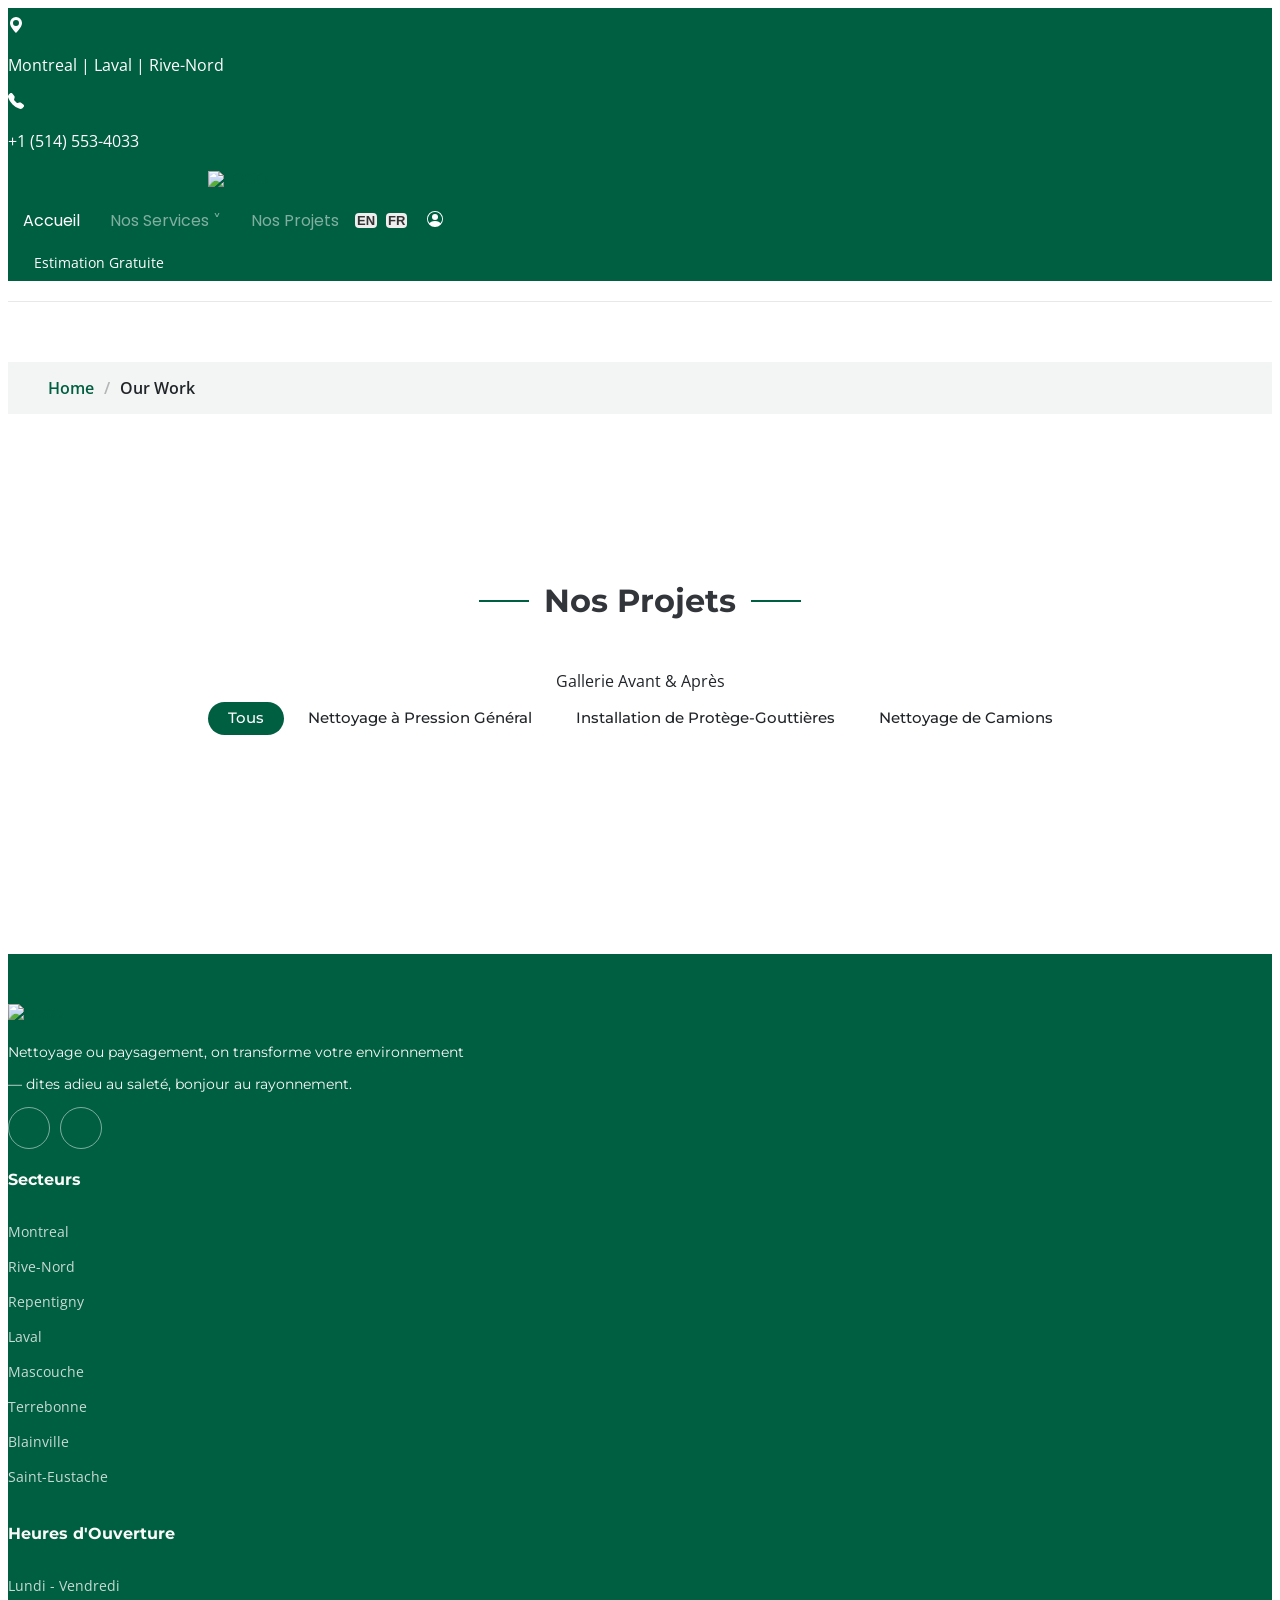
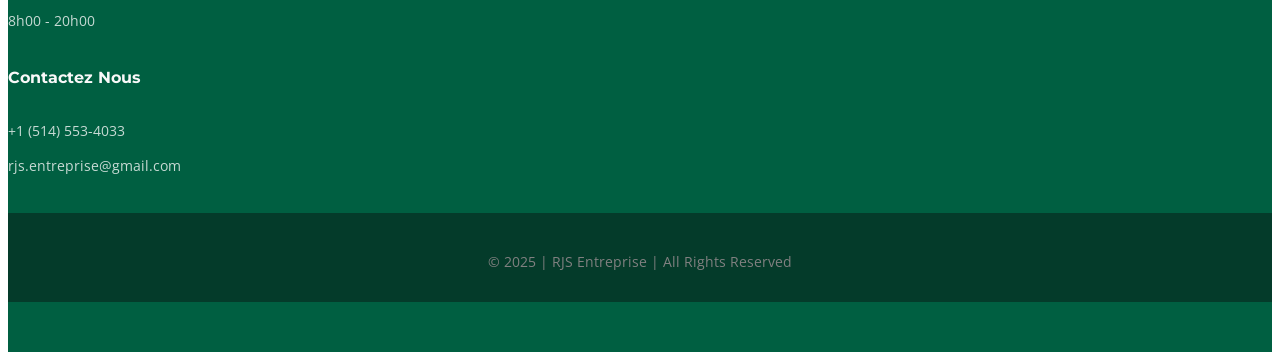
==== commit 003da533: "improved estimation calculator, added translations, pricings, & promotion banner in home page" ====
--- a/Append/Append/portfolio-details.html
+++ b/Append/Append/portfolio-details.html
@@ -29,71 +29,70 @@
 <body class="portfolio-details-page">
 
 <header id="header" class="header d-flex align-items-center fixed-top"> 
-  <div class="container-fluid d-flex align-items-center justify-content-between">
-    <!-- Hamburger toggle icon (mobile only, left-most) -->
-    <i class="mobile-nav-toggle d-xl-none bi bi-list"></i>
-
-    <!-- LEFT: CONTACT INFO -->
-    <div class="contact-info d-flex flex-column align-items-start">
-      <div class="address d-flex align-items-center mb-2">
-        <svg xmlns="http://www.w3.org/2000/svg" width="16" height="16" fill="white" class="bi bi-geo-alt-fill" viewBox="0 0 16 16">
-          <path d="M8 16s6-5.686 6-10A6 6 0 0 0 2 6c0 4.314 6 10 6 10m0-7a3 3 0 1 1 0-6 3 3 0 0 1 0 6"/></svg>
-          <p id="location" class="mb-0 ms-2">Montreal | Laval | North-Shore</p></div><div class="phone d-flex align-items-center">
-            <svg xmlns="http://www.w3.org/2000/svg" width="16" height="16" fill="white" class="bi bi-telephone-fill" viewBox="0 0 16 16">
-              <path fill-rule="evenodd" d="M1.885.511a1.745 1.745 0 0 1 2.61.163L6.29 2.98c.329.423.445.974.315 1.494l-.547 2.19a.68.68 0 0 0 .178.643l2.457 2.457a.68.68 0 0 0 .644.178l2.189-.547a1.75 1.75 0 0 1 1.494.315l2.306 1.794c.829.645.905 1.87.163 2.611l-1.034 1.034c-.74.74-1.846 1.065-2.877.702a18.6 18.6 0 0 1-7.01-4.42 18.6 18.6 0 0 1-4.42-7.009c-.362-1.03-.037-2.137.703-2.877z"/></svg>
-              <p class="mb-0 ms-2">+1 (514) 553-4033</p></div></div>
-
-    <!-- CENTER: LOGO --> <div class="logo-wrapper d-flex justify-content-center flex-grow-1">
-    <a href="index.html" class="logo d-flex align-items-center">
-      <img src="assets/img/White on Transparent without text.png" alt="LOGO" style="max-height: 80px;"></a></div>
-
-    <!-- RIGHT: NAV + BUTTONS -->
-    <div class="right-header d-flex flex-column align-items-end">
-    <!-- TOP ROW: NAV + LANG + ADMIN -->
-    <div style="display: flex; align-items: center;">
-    <!-- NAV MENU -->
-    <nav id="navmenu" class="navmenu"> <ul>
-      <li><a id="home" href="index.html#hero" class="active">Home</a></li>
-      <li class="dropdown"><a id="services" href="services-details.html">
-        <span>Our Services</span> <i class="bi bi-chevron-down toggle-dropdown"></i></a> <ul> 
-          <li><a id="all_services" href="#">All Services</a></li> 
-          <li class="dropdown"><a id="general_washing" href="#"><span>General Pressure Washing</span> 
-            <i class="bi bi-chevron-down toggle-dropdown"></i></a> <ul> 
-              <li><a id="driveway" href="#">Driveway Cleaning</a></li> 
-              <li><a id="pavement" href="#">Pavement Cleaning</a></li> 
-              <li><a id="roof" href="#">Roof Cleaning</a></li> 
-              <li><a id="walls" href="#">Exterior Wall Cleaning</a></li> 
-              <li><a id="stairs" href="#">Exterior Stairs Cleaning</a></li> 
-              <li><a id="deck" href="#">Deck Cleaning</a></li> 
-              <li><a id="balcony" href="#">Balcony Cleaning</a></li> 
-              <li><a id="graffiti" href="#">Graffiti Cleaning</a></li> 
-              <li><a id="gutters" href="#">Gutter Cleaning</a></li> </ul> </li> 
-              <li><a id="trucks" href="#">Truck Cleaning</a></li> 
-              <li><a id="gutter_installation" href="#">Gutter Installation</a></li> 
-              <li><a id="polymer" href="#">Polymer Sand Installation</a></li> 
-              <li><a id="sealant" href="#">Sealant Installation</a></li> 
-              <li><a id="stain" href="#">Anti-stain Treatment</a></li> 
-              <li><a id="paint" href="#">Paint stripping</a></li> 
-              <li class="dropdown"><a id="landscape" href="#"><span>Landscaping</span> <i class="bi bi-chevron-down toggle-dropdown"></i></a> <ul> 
-                <li><a id="lawn" href="#">Lawn Mowing</a></li> 
-                <li><a id="hedge" href="#">Hedge Trimming</a></li> 
-                <li><a id="branch" href="#">Branch Cutting</a></li> </ul> </li> </ul> </li> 
-                <li><a id="our_work" href="portfolio-details.html">Our Work</a></li> </ul> 
-              </nav> 
+<div class="container-fluid d-flex align-items-center justify-content-between">
+<!-- Hamburger toggle icon (mobile only, left-most) -->
+<i class="mobile-nav-toggle d-xl-none bi bi-list"></i>
+
+<!-- LEFT: CONTACT INFO -->
+<div class="contact-info d-flex flex-column align-items-start">
+    <div class="address d-flex align-items-center mb-2">
+    <svg xmlns="http://www.w3.org/2000/svg" width="16" height="16" fill="white" class="bi bi-geo-alt-fill" viewBox="0 0 16 16">
+        <path d="M8 16s6-5.686 6-10A6 6 0 0 0 2 6c0 4.314 6 10 6 10m0-7a3 3 0 1 1 0-6 3 3 0 0 1 0 6"/></svg>
+        <p id="location" class="mb-0 ms-2">Montreal | Laval | North-Shore</p></div><div class="phone d-flex align-items-center">
+        <svg xmlns="http://www.w3.org/2000/svg" width="16" height="16" fill="white" class="bi bi-telephone-fill" viewBox="0 0 16 16">
+            <path fill-rule="evenodd" d="M1.885.511a1.745 1.745 0 0 1 2.61.163L6.29 2.98c.329.423.445.974.315 1.494l-.547 2.19a.68.68 0 0 0 .178.643l2.457 2.457a.68.68 0 0 0 .644.178l2.189-.547a1.75 1.75 0 0 1 1.494.315l2.306 1.794c.829.645.905 1.87.163 2.611l-1.034 1.034c-.74.74-1.846 1.065-2.877.702a18.6 18.6 0 0 1-7.01-4.42 18.6 18.6 0 0 1-4.42-7.009c-.362-1.03-.037-2.137.703-2.877z"/></svg>
+            <p class="mb-0 ms-2">+1 (514) 553-4033</p></div></div>
+
+<!-- CENTER: LOGO --> <div class="logo-wrapper d-flex justify-content-center flex-grow-1">
+<a href="index.html" class="logo d-flex align-items-center">
+    <img src="assets/img/White on Transparent without text.png" alt="LOGO" style="max-height: 80px;"></a></div>
+
+<!-- RIGHT: NAV + BUTTONS -->
+<div class="right-header d-flex flex-column align-items-end">
+<!-- TOP ROW: NAV + LANG + ADMIN -->
+<div style="display: flex; align-items: center;">
+<!-- NAV MENU -->
+<nav id="navmenu" class="navmenu"> <ul>
+    <li><a id="home" href="index.html#hero" class="active">Home</a></li>
+    <li class="dropdown"><a id="services" href="services-details.html">
+    <span>Our Services</span> <i class="bi bi-chevron-down toggle-dropdown"></i></a> <ul> 
+        <li><a id="all_services" href="#">All Services</a></li> 
+        <li class="dropdown"><a id="general_washing" href="#"><span>General Pressure Washing</span> 
+        <i class="bi bi-chevron-down toggle-dropdown"></i></a> <ul> 
+            <li><a id="driveway" href="#">Driveway Cleaning</a></li> 
+            <li><a id="pavement" href="#">Pavement Cleaning</a></li> 
+            <li><a id="roof" href="#">Roof Cleaning</a></li> 
+            <li><a id="walls" href="#">Exterior Wall Cleaning</a></li> 
+            <li><a id="stairs" href="#">Exterior Stairs Cleaning</a></li> 
+            <li><a id="deck" href="#">Deck Cleaning</a></li> 
+            <li><a id="balcony" href="#">Balcony Cleaning</a></li> 
+            <li><a id="graffiti" href="#">Graffiti Cleaning</a></li> 
+            <li><a id="gutters" href="#">Gutter Cleaning</a></li> </ul> </li>
+            <li><a id="gutter_installation" href="#">Gutter Protector Installation</a></li>  
+            <li><a id="trucks" href="#">Truck Cleaning</a></li> 
+            <li><a id="polymer" href="#">Polymer Sand Installation</a></li> 
+            <li><a id="sealant" href="#">Sealant Installation</a></li> 
+            <li><a id="paint" href="#">Paint stripping</a></li> 
+            <li class="dropdown"><a id="landscape" href="#"><span>Landscaping</span> <i class="bi bi-chevron-down toggle-dropdown"></i></a> <ul> 
+            <li><a id="lawn" href="#">Lawn Mowing</a></li> 
+            <li><a id="hedge" href="#">Hedge Trimming</a></li> 
+            <li><a id="branch" href="#">Branch Cutting</a></li> </ul> </li> </ul> </li> 
+            <li><a id="our_work" href="portfolio-details.html">Our Work</a></li> </ul> 
+            </nav> 
+
+<!-- LANG BUTTONS --> 
+<div class="lang-buttons ms-3"> 
+    <button onclick="loadLanguage('en')">EN</button> 
+    <button onclick="loadLanguage('fr')">FR</button> </div> 
     
-    <!-- LANG BUTTONS --> 
-    <div class="lang-buttons ms-3"> 
-      <button onclick="loadLanguage('en')">EN</button> 
-      <button onclick="loadLanguage('fr')">FR</button> </div> 
-      
-    <!-- ADMIN LOGIN --> 
-    <a class="admin-login ms-3" href="#"> <svg xmlns="http://www.w3.org/2000/svg" width="16" height="16" fill="white" class="bi bi-person-circle" viewBox="0 0 16 16"> <path d="M11 6a3 3 0 1 1-6 0 3 3 0 0 1 6 0z"/> <path fill-rule="evenodd" d="M0 8a8 8 0 1 1 16 0A8 8 0 0 1 0 8m8-7a7 7 0 0 0-5.468 11.37C3.242 11.226 4.805 10 8 10s4.757 1.225 5.468 2.37A7 7 0 0 0 8 1z"/> </svg> </a> </div> 
-    
-    <!-- ESTIMATION BUTTON --> 
-    <div class="d-flex align-items-center mt-2"> 
-      <a id="estimation" class="btn-getstarted mb-2" href="starter-page.html">Get A Free Estimation</a> 
-    </div> 
-  </div> 
+<!-- ADMIN LOGIN --> 
+<a class="admin-login ms-3" href="#"> <svg xmlns="http://www.w3.org/2000/svg" width="16" height="16" fill="white" class="bi bi-person-circle" viewBox="0 0 16 16"> <path d="M11 6a3 3 0 1 1-6 0 3 3 0 0 1 6 0z"/> <path fill-rule="evenodd" d="M0 8a8 8 0 1 1 16 0A8 8 0 0 1 0 8m8-7a7 7 0 0 0-5.468 11.37C3.242 11.226 4.805 10 8 10s4.757 1.225 5.468 2.37A7 7 0 0 0 8 1z"/> </svg> </a> </div> 
+
+<!-- ESTIMATION BUTTON --> 
+<div class="d-flex align-items-center mt-2"> 
+    <a id="estimation" class="btn-getstarted mb-2" href="starter-page.html">Get A Free Estimation</a> 
+</div> 
+</div> 
 </div> 
 </header>
 
@@ -206,61 +205,71 @@
 
   </main>
 
-  <footer id="footer" class="footer position-relative light-background">
-
-    <div class="container footer-top">
-        <div class="row gy-4">
-        <div class="col-lg-5 col-md-12 footer-about">
-            <a href="index.html" class="logo d-flex">
-                <img src="assets/img/White on Transparent without text.png" alt="LOGO" style="max-height: 100px; margin-left: -210px;">
-            </a>
-            <p id="slogan">Dirt's worst nightmare.</p><p id="slogan2">We bring the pressure, you enjoy the shine.</p>
-            <div class="social-links d-flex mt-4">
-            <a href=""><i class="bi bi-facebook"></i></a>
-            <a href=""><i class="bi bi-instagram"></i></a>
-            </div>
-        </div>
-    
-        <div class="col-lg-2 col-6 footer-links">
-            <h4 class="translate" data-key="services_areas">Service Zones</h4>
-            <ul>
-            <li><a href="#">Montreal</a></li>
-            <li><a href="#">Rive-Nord</a></li>
-            <li><a href="#">Repentigny</a></li>
-            <li><a href="#">Laval</a></li>
-            <li><a href="#">Mascouche</a></li>
-            <li><a href="#">Terrebonne</a></li>
-            <li><a href="#">Blainville</a></li>
-            <li><a href="#">Saint-Eustache</a></li>
-            </ul>
-        </div>
-    
-        <div class="col-lg-2 col-6 footer-links">
-            <h4 id="opening_hours">Opening Hours</h4>
-            <ul>
+<footer id="footer" class="footer position-relative light-background">
+
+<div class="container footer-top">
+<div class="row gy-4">
+
+    <!-- Logo + Slogan (Full Width) -->
+    <div class="col-12 footer-about">
+    <a href="index.html" class="logo d-flex">
+        <img src="assets/img/White on Transparent without text.png" alt="LOGO" style="max-height: 100px; margin-left: -210px;">
+    </a>
+    <p id="slogan">Dirt's worst nightmare.</p>
+    <p id="slogan2">We bring the pressure, you enjoy the shine.</p>
+    <div class="social-links d-flex mt-4">
+        <a href="https://www.facebook.com/share/19rpiwebV4/?mibextid=wwXIfr"><i class="bi bi-facebook"></i></a>
+        <a href="https://www.instagram.com/rjs_haute_pression?igsh=MW9wajd4aW9jdjVrNA=="><i class="bi bi-instagram"></i></a>
+    </div>
+    </div>
+
+    <!-- Service Zones (Left Column in Mobile) -->
+    <div class="col-6 col-md-4 footer-links">
+    <h4 class="translate" data-key="services_areas">Service Zones</h4>
+    <ul>
+        <li><a href="#">Montreal</a></li>
+        <li><a href="#">Rive-Nord</a></li>
+        <li><a href="#">Repentigny</a></li>
+        <li><a href="#">Laval</a></li>
+        <li><a href="#">Mascouche</a></li>
+        <li><a href="#">Terrebonne</a></li>
+        <li><a href="#">Blainville</a></li>
+        <li><a href="#">Saint-Eustache</a></li>
+    </ul>
+    </div>
+
+    <!-- Group: Opening Hours + Contact Us (Right Column in Mobile) -->
+    <div class="col-6 col-md-4">
+    <div class="row">
+        <!-- Opening Hours -->
+        <div class="col-12 footer-links">
+        <h4 id="opening_hours">Opening Hours</h4>
+        <ul>
             <li><a id="days" href="#">Monday - Friday</a></li>
             <li><a href="#">8h00 - 20h00</a></li>
-            </ul>
-        </div>
-    
-        <div class="col-lg-2 col-6 footer-links">
-            <h4 id="contact">Contact Us</h4>
-            <ul>
+        </ul>
+        </div>
+
+        <!-- Contact Us -->
+        <div class="col-12 footer-links">
+        <h4 id="contact">Contact Us</h4>
+        <ul>
             <li><a href="#">+1 (514) 553-4033</a></li>
             <li><a href="#">rjs.entreprise@gmail.com</a></li>
-            </ul>
-        </div>
-    
-    
-        </div>
-    </div>
-    
-    <div class="container-fluid copyright text-center mt-4">
-        <p>© <span>2025 | Designed by Software Development Students Zeynep and Elif <3</span><div class="credits">
-        </div>
-    </div>
-    
-    </footer>
+        </ul>
+        </div>
+    </div>
+    </div>
+
+</div>
+</div>
+
+<div class="container-fluid copyright text-center mt-4">
+        <p>© <span>2025 | RJS Entreprise | All Rights Reserved</span></p>
+<div class="credits"></div>
+</div>
+
+</footer>
 
   <!-- Scroll Top -->
   <a href="#" id="scroll-top" class="scroll-top d-flex align-items-center justify-content-center"><i class="bi bi-arrow-up-short"></i></a>
--- a/Append/Append/assets/css/main.css
+++ b/Append/Append/assets/css/main.css
@@ -1,14 +1,60 @@
-/* Make vehicle quantity select dropdowns smaller */
-.vehicle-qty-select {
-  width: 120px;
-  min-width: 100px;
-  max-width: 140px;
-  padding: 6px 16px;
-  font-size: 16px;
-  height: 40px;
-  margin-left: 6px;
-  box-sizing: border-box;
-}
+.vehicle-row select.qty-input {
+  width: 70px;
+  font-size: 14px;
+  line-height: 1.1;
+  height: 34px;
+  padding: 4px 10px;
+  margin-left: 10px;
+  margin-bottom: 8px;
+}
+
+.vehicle-row select.qty-input option {
+  font-size: 13px;
+  padding: 4px 6px;
+}
+
+/* Promotional Banner */
+.promo-banner {
+  display: block;
+  background: #043526;
+  color: #fff;
+  text-align: center;
+  font-size: 1.2rem;
+  font-weight: 470;
+  padding: 14px 0;
+  text-decoration: none;
+  transition: all 0.3s ease;
+  border: 5px solid white;
+  border-radius: 10px;
+  box-shadow: 0 4px 10px rgba(0, 0, 0, 0.1);
+  margin-bottom: 70px;
+  width: 80%;
+  max-width: 900px;
+}
+
+.promo-banner:hover {
+  background: linear-gradient(90deg, #005f41, #03281c);
+  transform: scale(1.02);
+  box-shadow: 0 6px 14px rgba(0, 0, 0, 0.15);
+}
+
+/* Make sure it looks good on mobile */
+@media (max-width: 600px) {
+  .promo-banner {
+    font-size: 1rem;
+    padding: 12px 0;
+  }
+}
+
+.vehicle-row {
+  display: flex;
+  align-items: center;
+  font-size: 15px;
+  gap: 8px;
+}
+
+
+
 
 /*--------------------------------------------------------------
 # Font & Color Variables
@@ -1182,10 +1228,15 @@
   color: var(--default-color);
   background-color: var(--background-color);
   position: relative;
+  margin-top: 20px; /* Reduced top margin */
+  margin-bottom: 40px; /* Increased bottom margin */
+  font-size: 2rem;
+  font-weight: bold;
+  text-align: center;
 }
 
 .page-title .heading {
-  padding: 80px 0;
+  padding: 60px 0;
   border-top: 1px solid color-mix(in srgb, var(--default-color), transparent 90%);
 }
 
@@ -1196,7 +1247,7 @@
 
 .page-title nav {
   background-color: color-mix(in srgb, var(--default-color), transparent 95%);
-  padding: 20px 0;
+  padding: 15px 0;
 }
 
 .page-title nav ol {
@@ -1226,7 +1277,7 @@
 .section {
   color: var(--default-color);
   background-color: var(--background-color);
-  padding: 60px 0;
+  padding: 40px 0;
   scroll-margin-top: 98px;
   overflow: clip;
 }
@@ -2771,9 +2822,11 @@
 }
 
 .blog-posts .post-date {
-  font-size: 14px;
+  font-size:  14px;
   color: color-mix(in srgb, var(--default-color), transparent 40%);
   margin-bottom: 0;
+  padding-top: -30px;
+  margin-top: -50px;
 }
 
 /*--------------------------------------------------------------
@@ -3282,13 +3335,6 @@
   color: var(--accent-color);
 }
 
-.recent-posts-widget .post-item time {
-  display: block;
-  font-style: italic;
-  font-size: 14px;
-  color: color-mix(in srgb, var(--default-color), transparent 50%);
-}
-
 .tags-widget {
   margin-bottom: -10px;
 }
@@ -3323,4 +3369,48 @@
   padding-left: 5px;
   color: color-mix(in srgb, var(--default-color), transparent 60%);
   font-size: 14px;
+}
+
+/* Estimation Buttons */
+.estimation-btn {
+  display: inline-block;
+  margin: 10px;
+  padding: 15px 30px;
+  font-size: 16px;
+  font-family: var(--heading-font);
+  color: white;
+  background-color: var(--accent-color);
+  text-decoration: none;
+  border: 2px solid var(--accent-color);
+  border-radius: 5px;
+  transition: all 0.3s ease;
+}
+
+.estimation-btn:hover {
+  color: var(--accent-color);
+  background-color: white;
+  border-color: var(--accent-color);
+}
+
+/* Updated Accent Button Styles for Equal Width */
+.btn-accent {
+  background-color: var(--accent-color);
+  color: white;
+  padding: 20px 30px; /* Increased size */
+  border: none;
+  border-radius: 5px;
+  text-decoration: none;
+  font-size: 18px; /* Larger font size */
+  font-weight: bold;
+  transition: background-color 0.3s, color 0.3s;
+  display: block; /* Stack buttons vertically */
+  margin: 10px auto; /* Add spacing between buttons */
+  text-align: center;
+  width: 250px; /* Fixed width for uniformity */
+}
+
+.btn-accent:hover {
+  background-color: white;
+  color: var(--accent-color);
+  border: 1px solid var(--accent-color);
 }
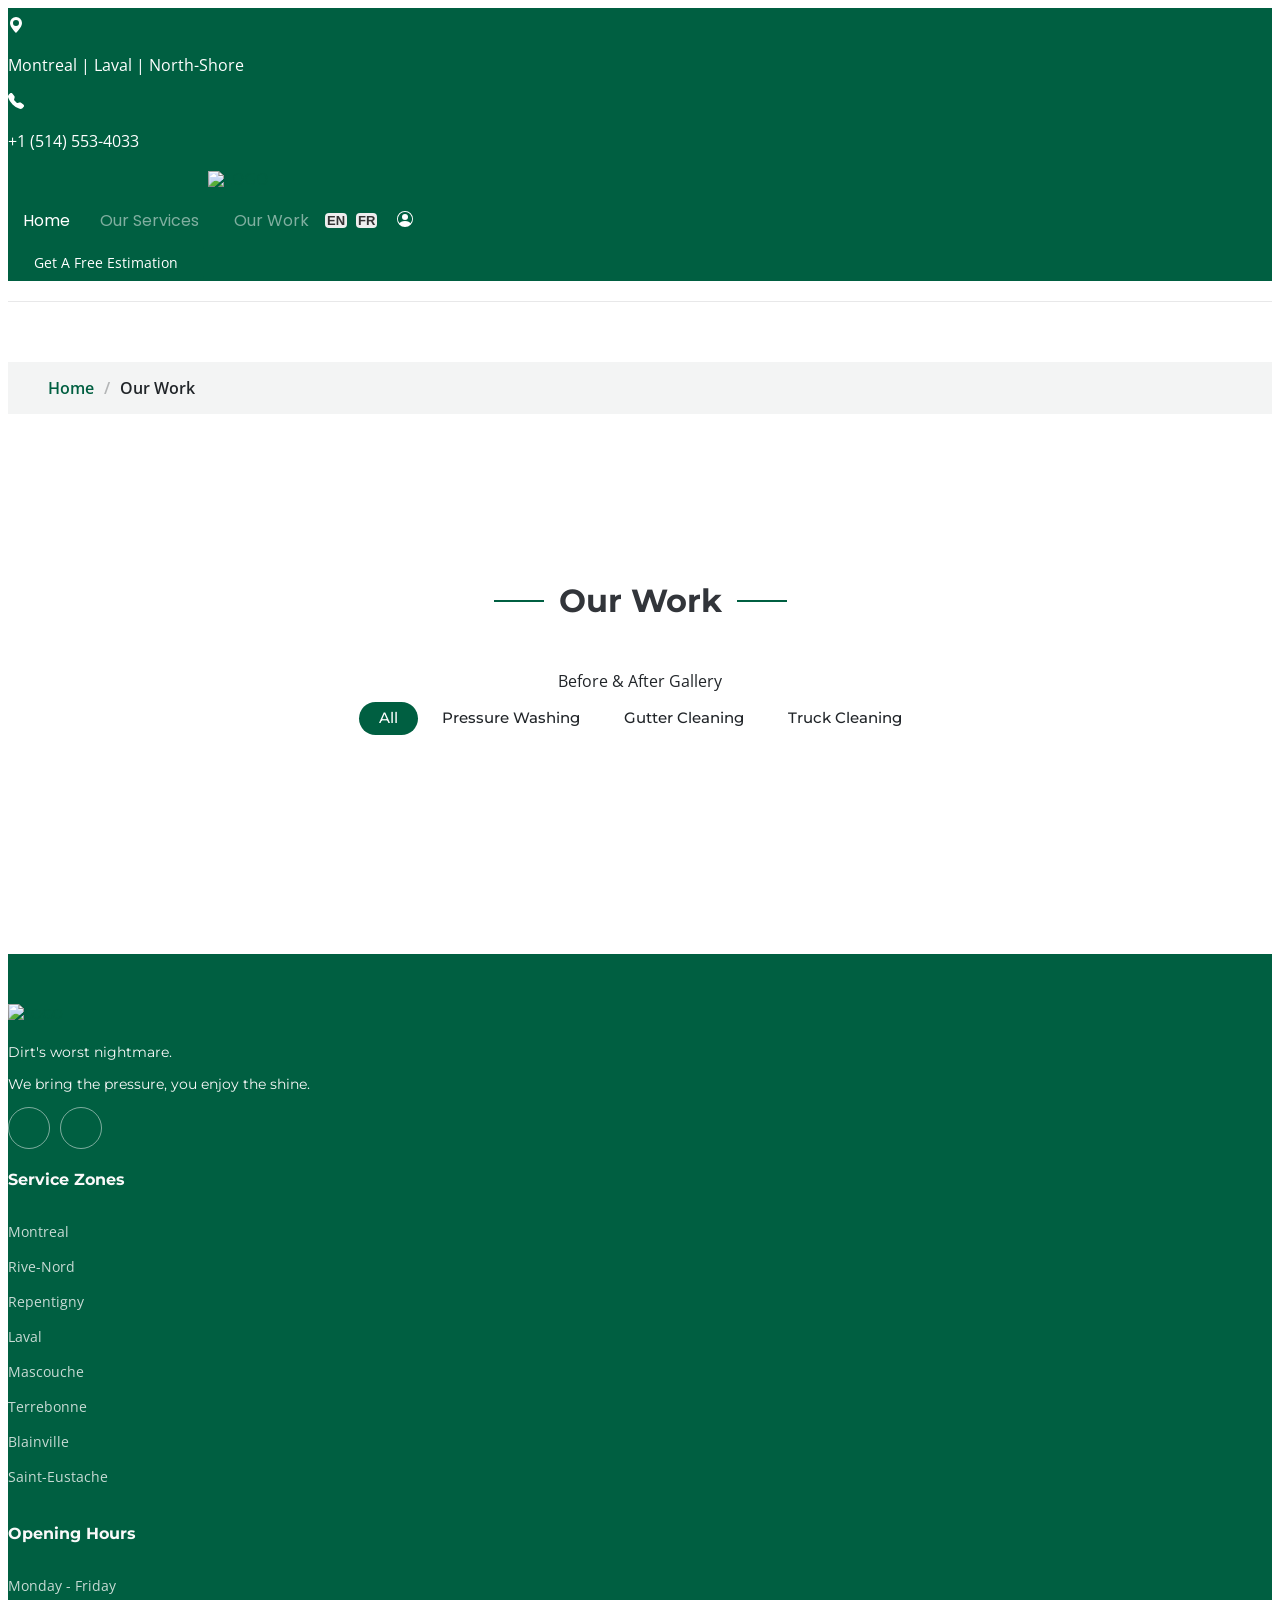
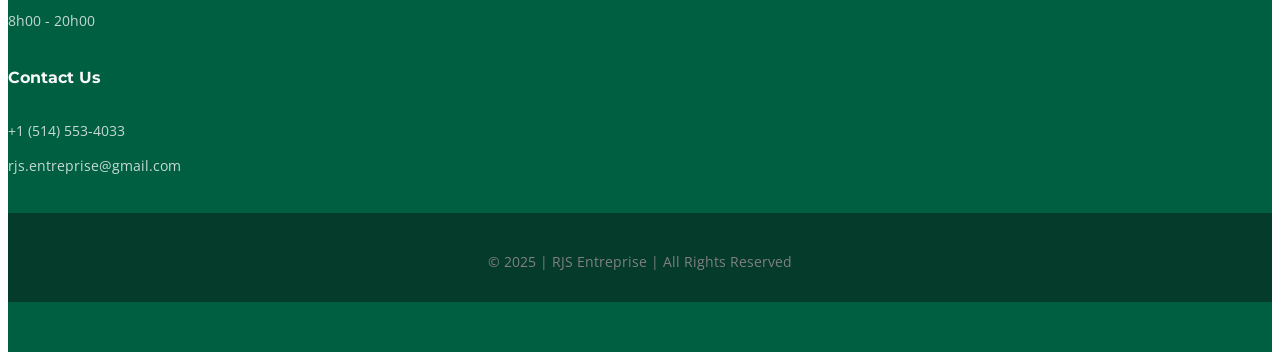
==== commit 00a33cfd: "Contact us button fixed, isotope filtering fixed, title names corrected" ====
--- a/Append/Append/portfolio-details.html
+++ b/Append/Append/portfolio-details.html
@@ -153,7 +153,7 @@
               </div>
             </div><!-- End Portfolio Item -->
 
-            <div class="col-lg-4 col-md-6 portfolio-item isotope-item filter-branding">
+            <div class="col-lg-4 col-md-6 portfolio-item isotope-item filter-app">
               <img src="assets/img/7b-a.jpg" class="img-fluid" alt="">
               <div class="portfolio-info">
                 <a href="assets/img/7b-a.jpg" title="" data-gallery="portfolio-gallery-branding" class="glightbox preview-link"><i class="bi bi-zoom-in"></i></a>
@@ -169,7 +169,7 @@
               </div>
             </div><!-- End Portfolio Item -->
 
-            <div class="col-lg-4 col-md-6 portfolio-item isotope-item filter-product">
+            <div class="col-lg-4 col-md-6 portfolio-item isotope-item filter-app">
               <img src="assets/img/6b-a.jpg" class="img-fluid" alt="">
               <div class="portfolio-info">
                 <a href="assets/img/6b-a.jpg" title="" data-gallery="portfolio-gallery-product" class="glightbox preview-link"><i class="bi bi-zoom-in"></i></a>
@@ -177,7 +177,7 @@
               </div>
             </div><!-- End Portfolio Item -->
 
-            <div class="col-lg-4 col-md-6 portfolio-item isotope-item filter-branding">
+            <div class="col-lg-4 col-md-6 portfolio-item isotope-item filter-app">
               <img src="assets/img/2b-a.jpg" class="img-fluid" alt="">
               <div class="portfolio-info">
                 <a href="assets/img/2b-a.jpg" title="" data-gallery="portfolio-gallery-branding" class="glightbox preview-link"><i class="bi bi-zoom-in"></i></a>
@@ -194,13 +194,9 @@
             </div><!-- End Portfolio Item -->
 
           </div><!-- End Portfolio Container -->
-
         </div>
-
       </div>
-
     </section><!-- /Portfolio Section -->
-
     </section><!-- /Portfolio Details Section -->
 
   </main>
@@ -284,11 +280,35 @@
   <script src="assets/vendor/purecounter/purecounter_vanilla.js"></script>
   <script src="assets/vendor/imagesloaded/imagesloaded.pkgd.min.js"></script>
   <script src="assets/vendor/swiper/swiper-bundle.min.js"></script>
+  <script src="assets/vendor/isotope-layout/isotope.pkgd.js"></script>
 
   <!-- Main JS File -->
   <script src="assets/js/main.js"></script>
   <script src="assets/js/language.js"></script>
 
+  <script>
+document.addEventListener("DOMContentLoaded", function () {
+  var iso = new Isotope(".isotope-container", {
+    itemSelector: ".isotope-item",
+    layoutMode: "masonry"
+  });
+
+  // Filter buttons
+  var filters = document.querySelectorAll(".portfolio-filters li");
+
+  filters.forEach(function (filter) {
+    filter.addEventListener("click", function () {
+      // remove active class
+      filters.forEach(f => f.classList.remove("filter-active"));
+      this.classList.add("filter-active");
+
+      var filterValue = this.getAttribute("data-filter");
+      iso.arrange({ filter: filterValue });
+    });
+  });
+});
+</script>
+
 </body>
 
 </html>
--- a/Append/Append/assets/css/main.css
+++ b/Append/Append/assets/css/main.css
@@ -1,3 +1,20 @@
+#select_your_vehicles {
+  font-weight: bold;
+}
+
+#select_estimation {
+  font-weight: bold;
+}
+
+
+/* Collapsible info box */
+.info-box { margin: 0px 0; border-radius: 10px; border: 1px solid #ddd; background:#fff; overflow:hidden; }
+.info-toggle { width:100%; text-align:left; padding:12px 16px; background:#005f41; color:#fff; border:none; cursor:pointer; font-weight:600; }
+.info-content { max-height:0; overflow:hidden; transition: max-height .35s ease, padding .2s ease; padding:0 16px; }
+.info-content.open { max-height:1000px; padding:16px; } 
+.info-content ul { margin:0 0 12px 18px; }
+.info-content p { margin: 0 0 12px 0; }
+
 .vehicle-row select.qty-input {
   width: 70px;
   font-size: 14px;
@@ -1469,6 +1486,11 @@
 
 .about .content h2 {
   font-weight: 700;
+  margin-bottom: 0.75rem;
+}
+
+.about .content h2 + p {
+  margin-top: 0.75rem;
 }
 
 .about .content p:last-child {
